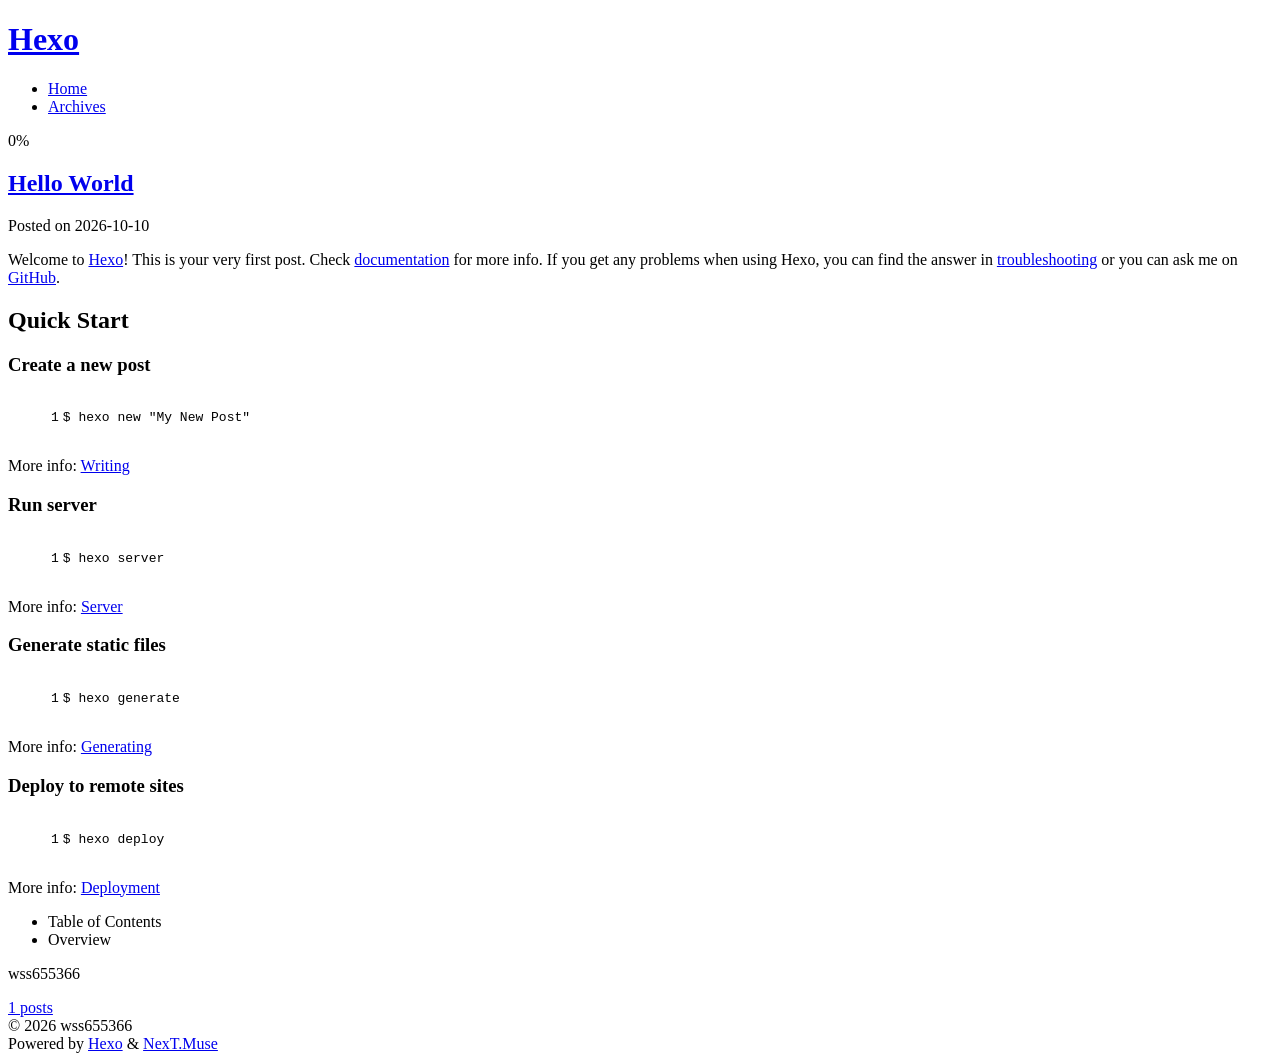
==== index.html @ ac1d33b4 "Site updated: 2026-10-10 22:38:19" ====
<!DOCTYPE html>
<html lang="en">
<head>
  <meta charset="UTF-8">
<meta name="viewport" content="width=device-width, initial-scale=1, maximum-scale=2">
<meta name="theme-color" content="#222">
<meta name="generator" content="Hexo 8.1.2">
  <link rel="apple-touch-icon" sizes="180x180" href="/rob-w/images/apple-touch-icon-next.png">
  <link rel="icon" type="image/png" sizes="32x32" href="/rob-w/images/favicon-32x32-next.png">
  <link rel="icon" type="image/png" sizes="16x16" href="/rob-w/images/favicon-16x16-next.png">
  <link rel="mask-icon" href="/rob-w/images/logo.svg" color="#222">

<link rel="stylesheet" href="/rob-w/css/main.css">


<link rel="stylesheet" href="/rob-w/lib/font-awesome/css/all.min.css">

<script id="hexo-configurations">
    var NexT = window.NexT || {};
    var CONFIG = {"hostname":"example.com","root":"/rob-w/","scheme":"Muse","version":"7.8.0","exturl":false,"sidebar":{"position":"left","display":"post","padding":18,"offset":12,"onmobile":false},"copycode":{"enable":false,"show_result":false,"style":null},"back2top":{"enable":true,"sidebar":false,"scrollpercent":false},"bookmark":{"enable":false,"color":"#222","save":"auto"},"fancybox":false,"mediumzoom":false,"lazyload":false,"pangu":false,"comments":{"style":"tabs","active":null,"storage":true,"lazyload":false,"nav":null},"algolia":{"hits":{"per_page":10},"labels":{"input_placeholder":"Search for Posts","hits_empty":"We didn't find any results for the search: ${query}","hits_stats":"${hits} results found in ${time} ms"}},"localsearch":{"enable":false,"trigger":"auto","top_n_per_article":1,"unescape":false,"preload":false},"motion":{"enable":true,"async":false,"transition":{"post_block":"fadeIn","post_header":"slideDownIn","post_body":"slideDownIn","coll_header":"slideLeftIn","sidebar":"slideUpIn"}}};
  </script>

  <meta property="og:type" content="website">
<meta property="og:title" content="Hexo">
<meta property="og:url" content="http://example.com/index.html">
<meta property="og:site_name" content="Hexo">
<meta property="og:locale" content="en_US">
<meta property="article:author" content="wss655366">
<meta name="twitter:card" content="summary">

<link rel="canonical" href="http://example.com/">


<script id="page-configurations">
  // https://hexo.io/docs/variables.html
  CONFIG.page = {
    sidebar: "",
    isHome : true,
    isPost : false,
    lang   : 'en'
  };
</script>

  <title>Hexo</title>
  






  <noscript>
  <style>
  .use-motion .brand,
  .use-motion .menu-item,
  .sidebar-inner,
  .use-motion .post-block,
  .use-motion .pagination,
  .use-motion .comments,
  .use-motion .post-header,
  .use-motion .post-body,
  .use-motion .collection-header { opacity: initial; }

  .use-motion .site-title,
  .use-motion .site-subtitle {
    opacity: initial;
    top: initial;
  }

  .use-motion .logo-line-before i { left: initial; }
  .use-motion .logo-line-after i { right: initial; }
  </style>
</noscript>

</head>

<body itemscope itemtype="http://schema.org/WebPage">
  <div class="container use-motion">
    <div class="headband"></div>

    <header class="header" itemscope itemtype="http://schema.org/WPHeader">
      <div class="header-inner"><div class="site-brand-container">
  <div class="site-nav-toggle">
    <div class="toggle" aria-label="Toggle navigation bar">
      <span class="toggle-line toggle-line-first"></span>
      <span class="toggle-line toggle-line-middle"></span>
      <span class="toggle-line toggle-line-last"></span>
    </div>
  </div>

  <div class="site-meta">

    <a href="/rob-w/" class="brand" rel="start">
      <span class="logo-line-before"><i></i></span>
      <h1 class="site-title">Hexo</h1>
      <span class="logo-line-after"><i></i></span>
    </a>
  </div>

  <div class="site-nav-right">
    <div class="toggle popup-trigger">
    </div>
  </div>
</div>




<nav class="site-nav">
  <ul id="menu" class="main-menu menu">
        <li class="menu-item menu-item-home">

    <a href="/rob-w/" rel="section"><i class="fa fa-home fa-fw"></i>Home</a>

  </li>
        <li class="menu-item menu-item-archives">

    <a href="/rob-w/archives/" rel="section"><i class="fa fa-archive fa-fw"></i>Archives</a>

  </li>
  </ul>
</nav>




</div>
    </header>

    
  <div class="back-to-top">
    <i class="fa fa-arrow-up"></i>
    <span>0%</span>
  </div>


    <main class="main">
      <div class="main-inner">
        <div class="content-wrap">
          

          <div class="content index posts-expand">
            
      
  
  
  <article itemscope itemtype="http://schema.org/Article" class="post-block" lang="en">
    <link itemprop="mainEntityOfPage" href="http://example.com/2026/10/10/hello-world/">

    <span hidden itemprop="author" itemscope itemtype="http://schema.org/Person">
      <meta itemprop="image" content="/rob-w/images/avatar.gif">
      <meta itemprop="name" content="wss655366">
      <meta itemprop="description" content="">
    </span>

    <span hidden itemprop="publisher" itemscope itemtype="http://schema.org/Organization">
      <meta itemprop="name" content="Hexo">
    </span>
      <header class="post-header">
        <h2 class="post-title" itemprop="name headline">
          
            <a href="/rob-w/2026/10/10/hello-world/" class="post-title-link" itemprop="url">Hello World</a>
        </h2>

        <div class="post-meta">
            <span class="post-meta-item">
              <span class="post-meta-item-icon">
                <i class="far fa-calendar"></i>
              </span>
              <span class="post-meta-item-text">Posted on</span>

              <time title="Created: 2026-10-10 21:06:41" itemprop="dateCreated datePublished" datetime="2026-10-10T21:06:41+08:00">2026-10-10</time>
            </span>

          

        </div>
      </header>

    
    
    
    <div class="post-body" itemprop="articleBody">

      
          <p>Welcome to <a target="_blank" rel="noopener" href="https://hexo.io/">Hexo</a>! This is your very first post. Check <a target="_blank" rel="noopener" href="https://hexo.io/docs/">documentation</a> for more info. If you get any problems when using Hexo, you can find the answer in <a target="_blank" rel="noopener" href="https://hexo.io/docs/troubleshooting.html">troubleshooting</a> or you can ask me on <a target="_blank" rel="noopener" href="https://github.com/hexojs/hexo/issues">GitHub</a>.</p>
<h2 id="Quick-Start"><a href="#Quick-Start" class="headerlink" title="Quick Start"></a>Quick Start</h2><h3 id="Create-a-new-post"><a href="#Create-a-new-post" class="headerlink" title="Create a new post"></a>Create a new post</h3><figure class="highlight bash"><table><tr><td class="gutter"><pre><span class="line">1</span><br></pre></td><td class="code"><pre><span class="line">$ hexo new <span class="string">&quot;My New Post&quot;</span></span><br></pre></td></tr></table></figure>

<p>More info: <a target="_blank" rel="noopener" href="https://hexo.io/docs/writing.html">Writing</a></p>
<h3 id="Run-server"><a href="#Run-server" class="headerlink" title="Run server"></a>Run server</h3><figure class="highlight bash"><table><tr><td class="gutter"><pre><span class="line">1</span><br></pre></td><td class="code"><pre><span class="line">$ hexo server</span><br></pre></td></tr></table></figure>

<p>More info: <a target="_blank" rel="noopener" href="https://hexo.io/docs/server.html">Server</a></p>
<h3 id="Generate-static-files"><a href="#Generate-static-files" class="headerlink" title="Generate static files"></a>Generate static files</h3><figure class="highlight bash"><table><tr><td class="gutter"><pre><span class="line">1</span><br></pre></td><td class="code"><pre><span class="line">$ hexo generate</span><br></pre></td></tr></table></figure>

<p>More info: <a target="_blank" rel="noopener" href="https://hexo.io/docs/generating.html">Generating</a></p>
<h3 id="Deploy-to-remote-sites"><a href="#Deploy-to-remote-sites" class="headerlink" title="Deploy to remote sites"></a>Deploy to remote sites</h3><figure class="highlight bash"><table><tr><td class="gutter"><pre><span class="line">1</span><br></pre></td><td class="code"><pre><span class="line">$ hexo deploy</span><br></pre></td></tr></table></figure>

<p>More info: <a target="_blank" rel="noopener" href="https://hexo.io/docs/one-command-deployment.html">Deployment</a></p>

      
    </div>

    
    
    
      <footer class="post-footer">
        <div class="post-eof"></div>
      </footer>
  </article>
  
  
  


  



          </div>
          

<script>
  window.addEventListener('tabs:register', () => {
    let { activeClass } = CONFIG.comments;
    if (CONFIG.comments.storage) {
      activeClass = localStorage.getItem('comments_active') || activeClass;
    }
    if (activeClass) {
      let activeTab = document.querySelector(`a[href="#comment-${activeClass}"]`);
      if (activeTab) {
        activeTab.click();
      }
    }
  });
  if (CONFIG.comments.storage) {
    window.addEventListener('tabs:click', event => {
      if (!event.target.matches('.tabs-comment .tab-content .tab-pane')) return;
      let commentClass = event.target.classList[1];
      localStorage.setItem('comments_active', commentClass);
    });
  }
</script>

        </div>
          
  
  <div class="toggle sidebar-toggle">
    <span class="toggle-line toggle-line-first"></span>
    <span class="toggle-line toggle-line-middle"></span>
    <span class="toggle-line toggle-line-last"></span>
  </div>

  <aside class="sidebar">
    <div class="sidebar-inner">

      <ul class="sidebar-nav motion-element">
        <li class="sidebar-nav-toc">
          Table of Contents
        </li>
        <li class="sidebar-nav-overview">
          Overview
        </li>
      </ul>

      <!--noindex-->
      <div class="post-toc-wrap sidebar-panel">
      </div>
      <!--/noindex-->

      <div class="site-overview-wrap sidebar-panel">
        <div class="site-author motion-element" itemprop="author" itemscope itemtype="http://schema.org/Person">
  <p class="site-author-name" itemprop="name">wss655366</p>
  <div class="site-description" itemprop="description"></div>
</div>
<div class="site-state-wrap motion-element">
  <nav class="site-state">
      <div class="site-state-item site-state-posts">
          <a href="/rob-w/archives/">
        
          <span class="site-state-item-count">1</span>
          <span class="site-state-item-name">posts</span>
        </a>
      </div>
  </nav>
</div>



      </div>

    </div>
  </aside>
  <div id="sidebar-dimmer"></div>


      </div>
    </main>

    <footer class="footer">
      <div class="footer-inner">
        

        

<div class="copyright">
  
  &copy; 
  <span itemprop="copyrightYear">2026</span>
  <span class="with-love">
    <i class="fa fa-heart"></i>
  </span>
  <span class="author" itemprop="copyrightHolder">wss655366</span>
</div>
  <div class="powered-by">Powered by <a href="https://hexo.io/" class="theme-link" rel="noopener" target="_blank">Hexo</a> & <a href="https://muse.theme-next.org/" class="theme-link" rel="noopener" target="_blank">NexT.Muse</a>
  </div>

        








      </div>
    </footer>
  </div>

  
  <script src="/rob-w/lib/anime.min.js"></script>
  <script src="/rob-w/lib/velocity/velocity.min.js"></script>
  <script src="/rob-w/lib/velocity/velocity.ui.min.js"></script>

<script src="/rob-w/js/utils.js"></script>

<script src="/rob-w/js/motion.js"></script>


<script src="/rob-w/js/schemes/muse.js"></script>


<script src="/rob-w/js/next-boot.js"></script>




  















  

  

</body>
</html>
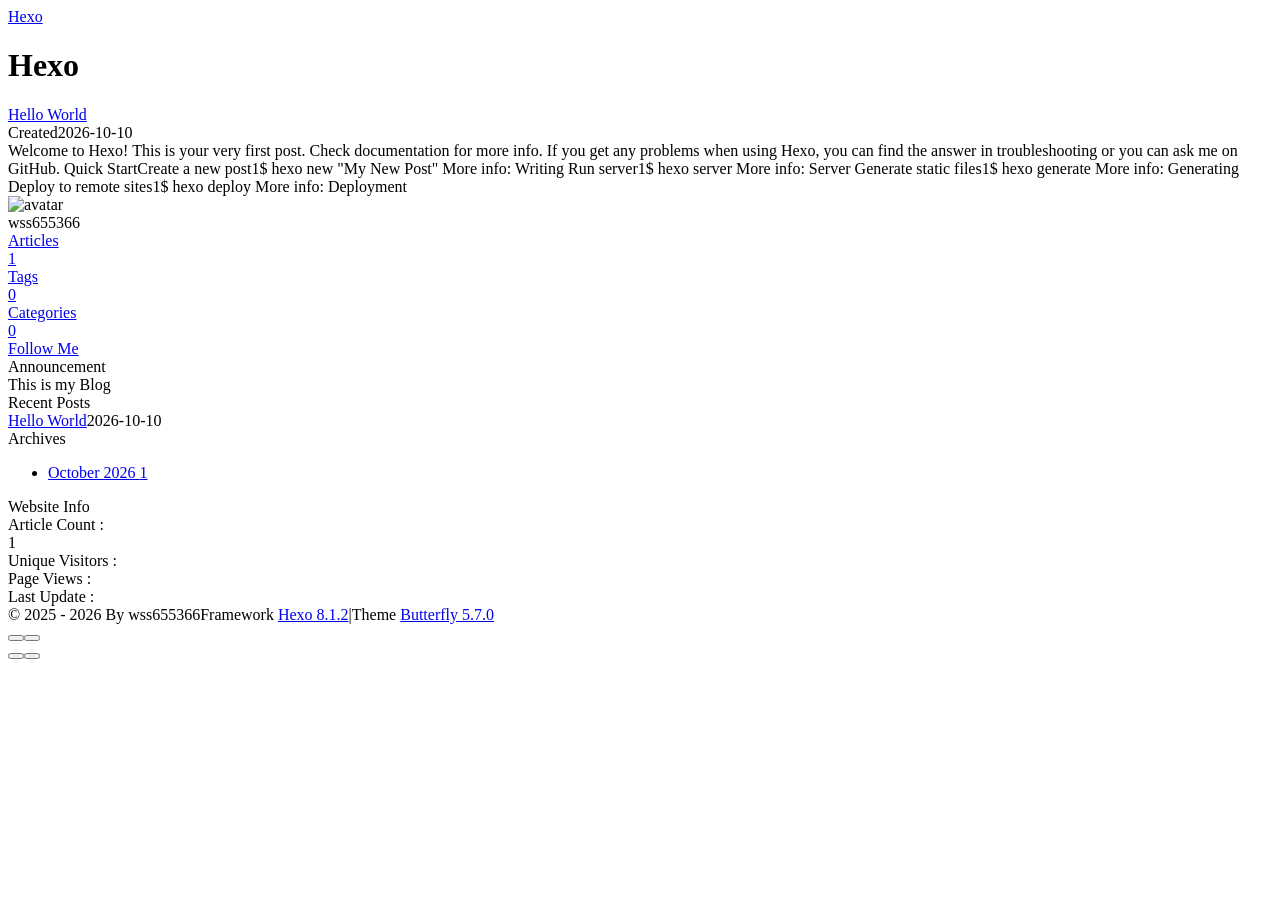
==== commit a8aac4c8: "Site updated: 2026-10-10 22:41:22" ====
--- a/index.html
+++ b/index.html
@@ -1,369 +1,199 @@
-<!DOCTYPE html>
-<html lang="en">
-<head>
-  <meta charset="UTF-8">
-<meta name="viewport" content="width=device-width, initial-scale=1, maximum-scale=2">
-<meta name="theme-color" content="#222">
-<meta name="generator" content="Hexo 8.1.2">
-  <link rel="apple-touch-icon" sizes="180x180" href="/rob-w/images/apple-touch-icon-next.png">
-  <link rel="icon" type="image/png" sizes="32x32" href="/rob-w/images/favicon-32x32-next.png">
-  <link rel="icon" type="image/png" sizes="16x16" href="/rob-w/images/favicon-16x16-next.png">
-  <link rel="mask-icon" href="/rob-w/images/logo.svg" color="#222">
-
-<link rel="stylesheet" href="/rob-w/css/main.css">
-
-
-<link rel="stylesheet" href="/rob-w/lib/font-awesome/css/all.min.css">
-
-<script id="hexo-configurations">
-    var NexT = window.NexT || {};
-    var CONFIG = {"hostname":"example.com","root":"/rob-w/","scheme":"Muse","version":"7.8.0","exturl":false,"sidebar":{"position":"left","display":"post","padding":18,"offset":12,"onmobile":false},"copycode":{"enable":false,"show_result":false,"style":null},"back2top":{"enable":true,"sidebar":false,"scrollpercent":false},"bookmark":{"enable":false,"color":"#222","save":"auto"},"fancybox":false,"mediumzoom":false,"lazyload":false,"pangu":false,"comments":{"style":"tabs","active":null,"storage":true,"lazyload":false,"nav":null},"algolia":{"hits":{"per_page":10},"labels":{"input_placeholder":"Search for Posts","hits_empty":"We didn't find any results for the search: ${query}","hits_stats":"${hits} results found in ${time} ms"}},"localsearch":{"enable":false,"trigger":"auto","top_n_per_article":1,"unescape":false,"preload":false},"motion":{"enable":true,"async":false,"transition":{"post_block":"fadeIn","post_header":"slideDownIn","post_body":"slideDownIn","coll_header":"slideLeftIn","sidebar":"slideUpIn"}}};
-  </script>
-
-  <meta property="og:type" content="website">
+<!DOCTYPE html><html lang="en" data-theme="light"><head><meta charset="UTF-8"><meta http-equiv="X-UA-Compatible" content="IE=edge"><meta name="viewport" content="width=device-width, initial-scale=1.0,viewport-fit=cover"><title>Hexo</title><meta name="author" content="wss655366"><meta name="copyright" content="wss655366"><meta name="format-detection" content="telephone=no"><meta name="theme-color" content="#ffffff"><meta property="og:type" content="website">
 <meta property="og:title" content="Hexo">
 <meta property="og:url" content="http://example.com/index.html">
 <meta property="og:site_name" content="Hexo">
 <meta property="og:locale" content="en_US">
+<meta property="og:image" content="http://example.com/img/butterfly-icon.png">
 <meta property="article:author" content="wss655366">
 <meta name="twitter:card" content="summary">
+<meta name="twitter:image" content="http://example.com/img/butterfly-icon.png"><script type="application/ld+json"></script><link rel="shortcut icon" href="/rob-w/img/favicon.png"><link rel="canonical" href="http://example.com/index.html"><link rel="preconnect" href="//cdn.jsdelivr.net"/><link rel="preconnect" href="//busuanzi.ibruce.info"/><link rel="stylesheet" href="/rob-w/css/index.css?v=5.7.0"><link rel="stylesheet" href="https://cdn.jsdelivr.net/npm/@fortawesome/fontawesome-free@7.3.1/css/all.min.css"><script>
+    (() => {
+      
+    const saveToLocal = {
+      set: (key, value, ttl) => {
+        const data = { value }
 
-<link rel="canonical" href="http://example.com/">
+        if (ttl != null) {
+          data.expiry = Date.now() + ttl * 86400000
+        }
 
+        localStorage.setItem(key, JSON.stringify(data))
+      },
+      get: key => {
+        const itemStr = localStorage.getItem(key)
+        if (!itemStr) return
 
-<script id="page-configurations">
-  // https://hexo.io/docs/variables.html
-  CONFIG.page = {
-    sidebar: "",
-    isHome : true,
-    isPost : false,
-    lang   : 'en'
-  };
-</script>
+        try {
+          const data = JSON.parse(itemStr)
 
-  <title>Hexo</title>
-  
+          if (data.expiry && Date.now() > data.expiry) {
+            localStorage.removeItem(key)
+            return
+          }
 
-
-
-
-
-
-  <noscript>
-  <style>
-  .use-motion .brand,
-  .use-motion .menu-item,
-  .sidebar-inner,
-  .use-motion .post-block,
-  .use-motion .pagination,
-  .use-motion .comments,
-  .use-motion .post-header,
-  .use-motion .post-body,
-  .use-motion .collection-header { opacity: initial; }
-
-  .use-motion .site-title,
-  .use-motion .site-subtitle {
-    opacity: initial;
-    top: initial;
-  }
-
-  .use-motion .logo-line-before i { left: initial; }
-  .use-motion .logo-line-after i { right: initial; }
-  </style>
-</noscript>
-
-</head>
-
-<body itemscope itemtype="http://schema.org/WebPage">
-  <div class="container use-motion">
-    <div class="headband"></div>
-
-    <header class="header" itemscope itemtype="http://schema.org/WPHeader">
-      <div class="header-inner"><div class="site-brand-container">
-  <div class="site-nav-toggle">
-    <div class="toggle" aria-label="Toggle navigation bar">
-      <span class="toggle-line toggle-line-first"></span>
-      <span class="toggle-line toggle-line-middle"></span>
-      <span class="toggle-line toggle-line-last"></span>
-    </div>
-  </div>
-
-  <div class="site-meta">
-
-    <a href="/rob-w/" class="brand" rel="start">
-      <span class="logo-line-before"><i></i></span>
-      <h1 class="site-title">Hexo</h1>
-      <span class="logo-line-after"><i></i></span>
-    </a>
-  </div>
-
-  <div class="site-nav-right">
-    <div class="toggle popup-trigger">
-    </div>
-  </div>
-</div>
-
-
-
-
-<nav class="site-nav">
-  <ul id="menu" class="main-menu menu">
-        <li class="menu-item menu-item-home">
-
-    <a href="/rob-w/" rel="section"><i class="fa fa-home fa-fw"></i>Home</a>
-
-  </li>
-        <li class="menu-item menu-item-archives">
-
-    <a href="/rob-w/archives/" rel="section"><i class="fa fa-archive fa-fw"></i>Archives</a>
-
-  </li>
-  </ul>
-</nav>
-
-
-
-
-</div>
-    </header>
-
-    
-  <div class="back-to-top">
-    <i class="fa fa-arrow-up"></i>
-    <span>0%</span>
-  </div>
-
-
-    <main class="main">
-      <div class="main-inner">
-        <div class="content-wrap">
-          
-
-          <div class="content index posts-expand">
-            
-      
-  
-  
-  <article itemscope itemtype="http://schema.org/Article" class="post-block" lang="en">
-    <link itemprop="mainEntityOfPage" href="http://example.com/2026/10/10/hello-world/">
-
-    <span hidden itemprop="author" itemscope itemtype="http://schema.org/Person">
-      <meta itemprop="image" content="/rob-w/images/avatar.gif">
-      <meta itemprop="name" content="wss655366">
-      <meta itemprop="description" content="">
-    </span>
-
-    <span hidden itemprop="publisher" itemscope itemtype="http://schema.org/Organization">
-      <meta itemprop="name" content="Hexo">
-    </span>
-      <header class="post-header">
-        <h2 class="post-title" itemprop="name headline">
-          
-            <a href="/rob-w/2026/10/10/hello-world/" class="post-title-link" itemprop="url">Hello World</a>
-        </h2>
-
-        <div class="post-meta">
-            <span class="post-meta-item">
-              <span class="post-meta-item-icon">
-                <i class="far fa-calendar"></i>
-              </span>
-              <span class="post-meta-item-text">Posted on</span>
-
-              <time title="Created: 2026-10-10 21:06:41" itemprop="dateCreated datePublished" datetime="2026-10-10T21:06:41+08:00">2026-10-10</time>
-            </span>
-
-          
-
-        </div>
-      </header>
-
-    
-    
-    
-    <div class="post-body" itemprop="articleBody">
-
-      
-          <p>Welcome to <a target="_blank" rel="noopener" href="https://hexo.io/">Hexo</a>! This is your very first post. Check <a target="_blank" rel="noopener" href="https://hexo.io/docs/">documentation</a> for more info. If you get any problems when using Hexo, you can find the answer in <a target="_blank" rel="noopener" href="https://hexo.io/docs/troubleshooting.html">troubleshooting</a> or you can ask me on <a target="_blank" rel="noopener" href="https://github.com/hexojs/hexo/issues">GitHub</a>.</p>
-<h2 id="Quick-Start"><a href="#Quick-Start" class="headerlink" title="Quick Start"></a>Quick Start</h2><h3 id="Create-a-new-post"><a href="#Create-a-new-post" class="headerlink" title="Create a new post"></a>Create a new post</h3><figure class="highlight bash"><table><tr><td class="gutter"><pre><span class="line">1</span><br></pre></td><td class="code"><pre><span class="line">$ hexo new <span class="string">&quot;My New Post&quot;</span></span><br></pre></td></tr></table></figure>
-
-<p>More info: <a target="_blank" rel="noopener" href="https://hexo.io/docs/writing.html">Writing</a></p>
-<h3 id="Run-server"><a href="#Run-server" class="headerlink" title="Run server"></a>Run server</h3><figure class="highlight bash"><table><tr><td class="gutter"><pre><span class="line">1</span><br></pre></td><td class="code"><pre><span class="line">$ hexo server</span><br></pre></td></tr></table></figure>
-
-<p>More info: <a target="_blank" rel="noopener" href="https://hexo.io/docs/server.html">Server</a></p>
-<h3 id="Generate-static-files"><a href="#Generate-static-files" class="headerlink" title="Generate static files"></a>Generate static files</h3><figure class="highlight bash"><table><tr><td class="gutter"><pre><span class="line">1</span><br></pre></td><td class="code"><pre><span class="line">$ hexo generate</span><br></pre></td></tr></table></figure>
-
-<p>More info: <a target="_blank" rel="noopener" href="https://hexo.io/docs/generating.html">Generating</a></p>
-<h3 id="Deploy-to-remote-sites"><a href="#Deploy-to-remote-sites" class="headerlink" title="Deploy to remote sites"></a>Deploy to remote sites</h3><figure class="highlight bash"><table><tr><td class="gutter"><pre><span class="line">1</span><br></pre></td><td class="code"><pre><span class="line">$ hexo deploy</span><br></pre></td></tr></table></figure>
-
-<p>More info: <a target="_blank" rel="noopener" href="https://hexo.io/docs/one-command-deployment.html">Deployment</a></p>
-
-      
-    </div>
-
-    
-    
-    
-      <footer class="post-footer">
-        <div class="post-eof"></div>
-      </footer>
-  </article>
-  
-  
-  
-
-
-  
-
-
-
-          </div>
-          
-
-<script>
-  window.addEventListener('tabs:register', () => {
-    let { activeClass } = CONFIG.comments;
-    if (CONFIG.comments.storage) {
-      activeClass = localStorage.getItem('comments_active') || activeClass;
-    }
-    if (activeClass) {
-      let activeTab = document.querySelector(`a[href="#comment-${activeClass}"]`);
-      if (activeTab) {
-        activeTab.click();
+          return data.value
+        } catch {
+          localStorage.removeItem(key)
+        }
       }
     }
-  });
-  if (CONFIG.comments.storage) {
-    window.addEventListener('tabs:click', event => {
-      if (!event.target.matches('.tabs-comment .tab-content .tab-pane')) return;
-      let commentClass = event.target.classList[1];
-      localStorage.setItem('comments_active', commentClass);
-    });
-  }
-</script>
 
-        </div>
-          
+    const scriptCache = new Map()
+    const cssCache = new Map()
+    window.btf = {
+      saveToLocal,
+      getScript: (url, attr = {}) => {
+        if (scriptCache.has(url)) {
+          return scriptCache.get(url)
+        }
+
+        const promise = new Promise((resolve, reject) => {
+          const script = document.createElement('script')
+
+          script.src = url
+          script.async = true
+
+          for (const key in attr) {
+            script.setAttribute(key, attr[key])
+          }
+
+          script.onload = resolve
+          script.onerror = reject
+
+          document.head.appendChild(script)
+        })
+
+        scriptCache.set(url, promise)
+
+        return promise
+      },
+      getCSS: (url, id) => {
+        if (cssCache.has(url)) {
+          return cssCache.get(url)
+        }
+
+        const promise = new Promise((resolve, reject) => {
+          const link = document.createElement('link')
+
+          link.rel = 'stylesheet'
+          link.href = url
+
+          if (id) {
+            link.id = id
+          }
+
+          link.onload = resolve
+          link.onerror = reject
+
+          document.head.appendChild(link)
+        })
+
+        cssCache.set(url, promise)
+
+        return promise
+      },
+      addGlobalFn: (key, fn, name = false, parent = window) => {
+        if (!false && key.startsWith('pjax')) return
+        const globalFn = parent.globalFn || {}
+        globalFn[key] = globalFn[key] || {}
+        globalFn[key][name || Object.keys(globalFn[key]).length] = fn
+        parent.globalFn = globalFn
+      }
+    }
   
-  <div class="toggle sidebar-toggle">
-    <span class="toggle-line toggle-line-first"></span>
-    <span class="toggle-line toggle-line-middle"></span>
-    <span class="toggle-line toggle-line-last"></span>
-  </div>
+      
+      const metaThemeColor = document.querySelector('meta[name="theme-color"]')
+      const activateDarkMode = () => {
+        document.documentElement.dataset.theme = 'dark'
+        if (metaThemeColor !== null) {
+          metaThemeColor.setAttribute('content', '#0d0d0d')
+        }
+      }
+      const activateLightMode = () => {
+        document.documentElement.dataset.theme = 'light'
+        if (metaThemeColor !== null) {
+          metaThemeColor.setAttribute('content', '#ffffff')
+        }
+      }
 
-  <aside class="sidebar">
-    <div class="sidebar-inner">
+      btf.activateDarkMode = activateDarkMode
+      btf.activateLightMode = activateLightMode
 
-      <ul class="sidebar-nav motion-element">
-        <li class="sidebar-nav-toc">
-          Table of Contents
+      const theme = saveToLocal.get('theme')
+    
+          theme === 'dark' ? activateDarkMode() : theme === 'light' ? activateLightMode() : null
+        
+      
+      const asideStatus = saveToLocal.get('aside-status')
+      if (asideStatus !== undefined) {
+        document.documentElement.classList.toggle('hide-aside', asideStatus === 'hide')
+      }
+    
+      
+    const detectApple = () => {
+      if (/iPad|iPhone|iPod|Macintosh/.test(navigator.userAgent)) {
+        document.documentElement.classList.add('apple')
+      }
+    }
+    detectApple()
+  
+    })()
+  </script><script>const GLOBAL_CONFIG = {
+  root: '/rob-w/',
+  algolia: undefined,
+  localSearch: undefined,
+  translate: undefined,
+  highlight: {"plugin":"highlight.js","highlightCopy":true,"highlightLang":true,"highlightHeightLimit":false,"highlightFullpage":false,"highlightMacStyle":false},
+  copy: {
+    success: 'Copy Successful',
+    error: 'Copy Failed',
+    noSupport: 'Browser Not Supported'
+  },
+  relativeDate: {
+    homepage: false,
+    post: false
+  },
+  runtime: '',
+  dateSuffix: {
+    just: 'Just now',
+    min: 'minutes ago',
+    hour: 'hours ago',
+    day: 'days ago',
+    month: 'months ago'
+  },
+  copyright: undefined,
+  lightbox: 'null',
+  Snackbar: undefined,
+  infinitegrid: {
+    js: 'https://cdn.jsdelivr.net/npm/@egjs/infinitegrid@4.13.0/dist/infinitegrid.min.js',
+    buttonText: 'Load More'
+  },
+  isPhotoFigcaption: false,
+  islazyloadPlugin: false,
+  isAnchor: false,
+  percent: {
+    toc: true,
+    rightside: false,
+  },
+  autoDarkmode: false
+}</script><script id="config-diff">var GLOBAL_CONFIG_SITE = {
+  title: 'Hexo',
+  isHighlightShrink: false,
+  isToc: false,
+  pageType: 'home'
+}</script><meta name="generator" content="Hexo 8.1.2"></head><body><div class="page" id="body-wrap"><header class="full_page" id="page-header"><nav id="nav"><span id="blog-info"><a class="nav-site-title" href="/rob-w/"><span class="site-name">Hexo</span></a></span><div id="menus"></div></nav><div id="site-info"><h1 id="site-title">Hexo</h1></div><div id="scroll-down"><i class="fas fa-angle-down scroll-down-effects"></i></div></header><main class="layout" id="content-inner"><div class="recent-posts nc" id="recent-posts"><div class="recent-post-items"><div class="recent-post-item"><div class="recent-post-info no-cover"><a class="article-title" href="/rob-w/2026/10/10/hello-world/" title="Hello World">Hello World</a><div class="article-meta-wrap"><span class="post-meta-date"><i class="far fa-calendar-alt"></i><span class="article-meta-label">Created</span><time datetime="2026-10-10T13:06:41.709Z" title="Created 2026-10-10 21:06:41">2026-10-10</time></span></div><div class="content">Welcome to Hexo! This is your very first post. Check documentation for more info. If you get any problems when using Hexo, you can find the answer in troubleshooting or you can ask me on GitHub. Quick StartCreate a new post1$ hexo new &quot;My New Post&quot;  More info: Writing Run server1$ hexo server  More info: Server Generate static files1$ hexo generate  More info: Generating Deploy to remote sites1$ hexo deploy  More info: Deployment </div></div></div></div></div><div class="aside-content" id="aside-content"><div class="card-widget card-info text-center"><div class="avatar-img"><img src="/rob-w/img/butterfly-icon.png" onerror="this.onerror=null;this.src='/rob-w/img/friend_404.gif'" alt="avatar"/></div><div class="author-info-name">wss655366</div><div class="author-info-description"></div><div class="site-data"><a href="/rob-w/archives/"><div class="headline">Articles</div><div class="length-num">1</div></a><a href="/rob-w/tags/"><div class="headline">Tags</div><div class="length-num">0</div></a><a href="/rob-w/categories/"><div class="headline">Categories</div><div class="length-num">0</div></a></div><a id="card-info-btn" target="_blank" rel="noopener" href="https://github.com/xxxxxx"><i class="fab fa-github"></i><span>Follow Me</span></a></div><div class="card-widget card-announcement"><div class="item-headline"><i class="fas fa-bullhorn fa-shake"></i><span>Announcement</span></div><div class="announcement_content">This is my Blog</div></div><div class="sticky_layout"><div class="card-widget card-recent-post"><div class="item-headline"><i class="fas fa-history"></i><span>Recent Posts</span></div><div class="aside-list"><div class="aside-list-item no-cover"><div class="content"><a class="title" href="/rob-w/2026/10/10/hello-world/" title="Hello World">Hello World</a><time datetime="2026-10-10T13:06:41.709Z" title="Created 2026-10-10 21:06:41">2026-10-10</time></div></div></div></div><div class="card-widget card-archives">
+    <div class="item-headline"><i class="fas fa-archive"></i><span>Archives</span></div>
+  
+    <ul class="card-archive-list">
+      
+        <li class="card-archive-list-item">
+          <a class="card-archive-list-link" href="/rob-w/archives/2026/10/">
+            <span class="card-archive-list-date">
+              October 2026
+            </span>
+            <span class="card-archive-list-count">1</span>
+          </a>
         </li>
-        <li class="sidebar-nav-overview">
-          Overview
-        </li>
-      </ul>
-
-      <!--noindex-->
-      <div class="post-toc-wrap sidebar-panel">
-      </div>
-      <!--/noindex-->
-
-      <div class="site-overview-wrap sidebar-panel">
-        <div class="site-author motion-element" itemprop="author" itemscope itemtype="http://schema.org/Person">
-  <p class="site-author-name" itemprop="name">wss655366</p>
-  <div class="site-description" itemprop="description"></div>
-</div>
-<div class="site-state-wrap motion-element">
-  <nav class="site-state">
-      <div class="site-state-item site-state-posts">
-          <a href="/rob-w/archives/">
-        
-          <span class="site-state-item-count">1</span>
-          <span class="site-state-item-name">posts</span>
-        </a>
-      </div>
-  </nav>
-</div>
-
-
-
-      </div>
-
-    </div>
-  </aside>
-  <div id="sidebar-dimmer"></div>
-
-
-      </div>
-    </main>
-
-    <footer class="footer">
-      <div class="footer-inner">
-        
-
-        
-
-<div class="copyright">
-  
-  &copy; 
-  <span itemprop="copyrightYear">2026</span>
-  <span class="with-love">
-    <i class="fa fa-heart"></i>
-  </span>
-  <span class="author" itemprop="copyrightHolder">wss655366</span>
-</div>
-  <div class="powered-by">Powered by <a href="https://hexo.io/" class="theme-link" rel="noopener" target="_blank">Hexo</a> & <a href="https://muse.theme-next.org/" class="theme-link" rel="noopener" target="_blank">NexT.Muse</a>
-  </div>
-
-        
-
-
-
-
-
-
-
-
-      </div>
-    </footer>
-  </div>
-
-  
-  <script src="/rob-w/lib/anime.min.js"></script>
-  <script src="/rob-w/lib/velocity/velocity.min.js"></script>
-  <script src="/rob-w/lib/velocity/velocity.ui.min.js"></script>
-
-<script src="/rob-w/js/utils.js"></script>
-
-<script src="/rob-w/js/motion.js"></script>
-
-
-<script src="/rob-w/js/schemes/muse.js"></script>
-
-
-<script src="/rob-w/js/next-boot.js"></script>
-
-
-
-
-  
-
-
-
-
-
-
-
-
-
-
-
-
-
-
-
-  
-
-  
-
-</body>
-</html>
+      
+    </ul>
+  </div><div class="card-widget card-webinfo"><div class="item-headline"><i class="fas fa-chart-line"></i><span>Website Info</span></div><div class="webinfo"><div class="webinfo-item"><div class="item-name">Article Count :</div><div class="item-count">1</div></div><div class="webinfo-item"><div class="item-name">Unique Visitors :</div><div class="item-count" id="busuanzi_value_site_uv"><i class="fa-solid fa-spinner fa-spin"></i></div></div><div class="webinfo-item"><div class="item-name">Page Views :</div><div class="item-count" id="busuanzi_value_site_pv"><i class="fa-solid fa-spinner fa-spin"></i></div></div><div class="webinfo-item"><div class="item-name">Last Update :</div><div class="item-count" id="last-push-date" data-lastPushDate="2026-10-10T14:41:19.437Z"><i class="fa-solid fa-spinner fa-spin"></i></div></div></div></div></div></div></main><footer id="footer"><div class="footer-other"><div class="footer-copyright"><span class="copyright">&copy;&nbsp;2025 - 2026 By wss655366</span><span class="framework-info"><span>Framework </span><a target="_blank" rel="noopener" href="https://hexo.io">Hexo 8.1.2</a><span class="footer-separator">|</span><span>Theme </span><a target="_blank" rel="noopener" href="https://github.com/jerryc127/hexo-theme-butterfly">Butterfly 5.7.0</a></span></div></div></footer></div><div id="rightside"><div id="rightside-config-hide"><button id="darkmode" type="button" title="Toggle Between Light and Dark Mode"><i class="fas fa-adjust"></i></button><button id="hide-aside-btn" type="button" title="Toggle Between Single-column and Double-column"><i class="fas fa-arrows-alt-h"></i></button></div><div id="rightside-config-show"><button id="rightside-config" type="button" title="Settings"><i class="fas fa-cog fa-spin"></i></button><button id="go-up" type="button" title="Back to Top"><span class="scroll-percent"></span><i class="fas fa-arrow-up"></i></button></div></div><div><script src="/rob-w/js/utils.js?v=5.7.0"></script><script src="/rob-w/js/main.js?v=5.7.0"></script><div class="js-pjax"></div><script async data-pjax src="//busuanzi.ibruce.info/busuanzi/2.3/busuanzi.pure.mini.js"></script></div></body></html>
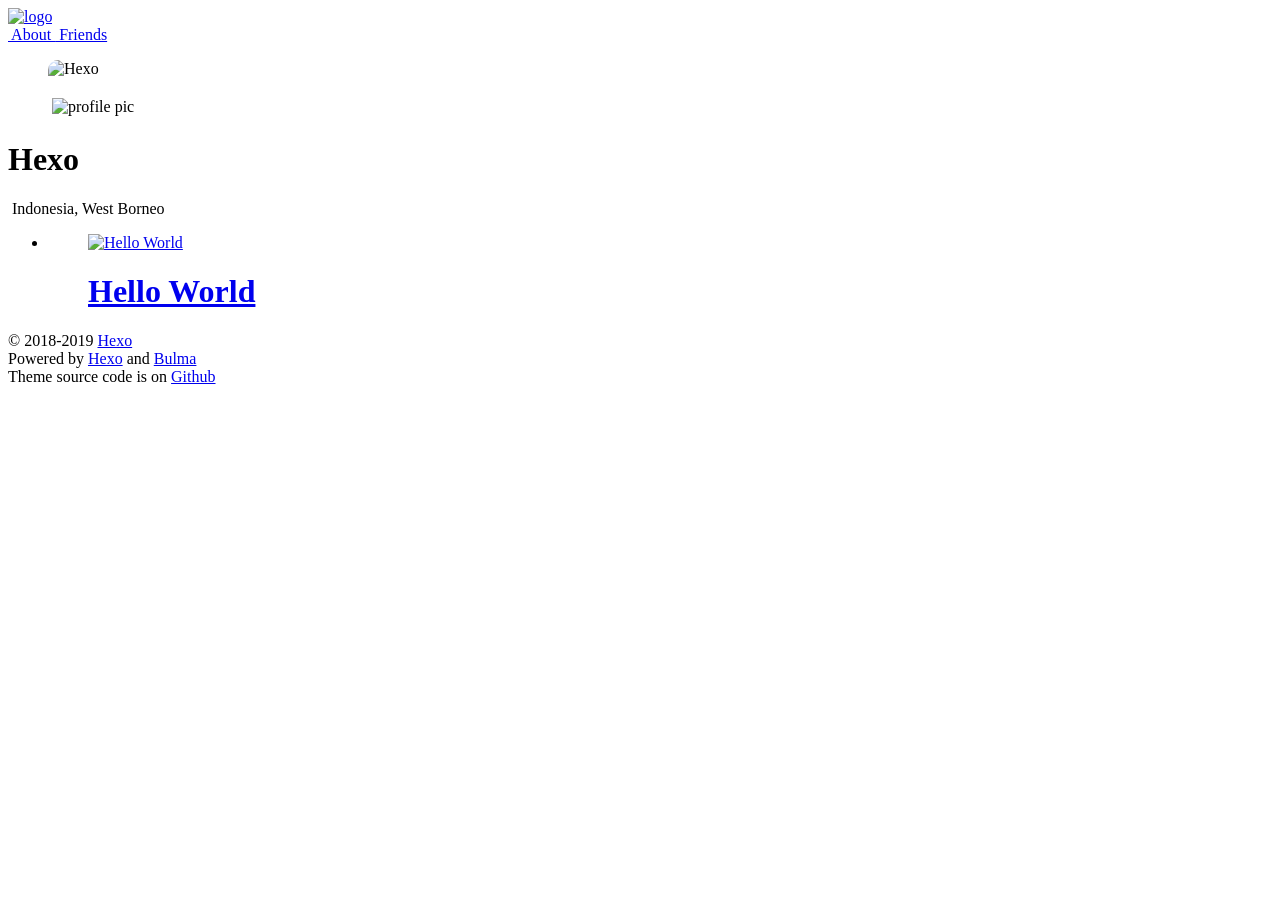
==== commit 17cec65b: "Site updated: 2026-10-10 22:45:01" ====
--- a/index.html
+++ b/index.html
@@ -1,199 +1,220 @@
-<!DOCTYPE html><html lang="en" data-theme="light"><head><meta charset="UTF-8"><meta http-equiv="X-UA-Compatible" content="IE=edge"><meta name="viewport" content="width=device-width, initial-scale=1.0,viewport-fit=cover"><title>Hexo</title><meta name="author" content="wss655366"><meta name="copyright" content="wss655366"><meta name="format-detection" content="telephone=no"><meta name="theme-color" content="#ffffff"><meta property="og:type" content="website">
-<meta property="og:title" content="Hexo">
-<meta property="og:url" content="http://example.com/index.html">
-<meta property="og:site_name" content="Hexo">
-<meta property="og:locale" content="en_US">
-<meta property="og:image" content="http://example.com/img/butterfly-icon.png">
-<meta property="article:author" content="wss655366">
-<meta name="twitter:card" content="summary">
-<meta name="twitter:image" content="http://example.com/img/butterfly-icon.png"><script type="application/ld+json"></script><link rel="shortcut icon" href="/rob-w/img/favicon.png"><link rel="canonical" href="http://example.com/index.html"><link rel="preconnect" href="//cdn.jsdelivr.net"/><link rel="preconnect" href="//busuanzi.ibruce.info"/><link rel="stylesheet" href="/rob-w/css/index.css?v=5.7.0"><link rel="stylesheet" href="https://cdn.jsdelivr.net/npm/@fortawesome/fontawesome-free@7.3.1/css/all.min.css"><script>
-    (() => {
-      
-    const saveToLocal = {
-      set: (key, value, ttl) => {
-        const data = { value }
-
-        if (ttl != null) {
-          data.expiry = Date.now() + ttl * 86400000
-        }
-
-        localStorage.setItem(key, JSON.stringify(data))
-      },
-      get: key => {
-        const itemStr = localStorage.getItem(key)
-        if (!itemStr) return
-
-        try {
-          const data = JSON.parse(itemStr)
-
-          if (data.expiry && Date.now() > data.expiry) {
-            localStorage.removeItem(key)
-            return
-          }
-
-          return data.value
-        } catch {
-          localStorage.removeItem(key)
-        }
-      }
-    }
-
-    const scriptCache = new Map()
-    const cssCache = new Map()
-    window.btf = {
-      saveToLocal,
-      getScript: (url, attr = {}) => {
-        if (scriptCache.has(url)) {
-          return scriptCache.get(url)
-        }
-
-        const promise = new Promise((resolve, reject) => {
-          const script = document.createElement('script')
-
-          script.src = url
-          script.async = true
-
-          for (const key in attr) {
-            script.setAttribute(key, attr[key])
-          }
-
-          script.onload = resolve
-          script.onerror = reject
-
-          document.head.appendChild(script)
-        })
-
-        scriptCache.set(url, promise)
-
-        return promise
-      },
-      getCSS: (url, id) => {
-        if (cssCache.has(url)) {
-          return cssCache.get(url)
-        }
-
-        const promise = new Promise((resolve, reject) => {
-          const link = document.createElement('link')
-
-          link.rel = 'stylesheet'
-          link.href = url
-
-          if (id) {
-            link.id = id
-          }
-
-          link.onload = resolve
-          link.onerror = reject
-
-          document.head.appendChild(link)
-        })
-
-        cssCache.set(url, promise)
-
-        return promise
-      },
-      addGlobalFn: (key, fn, name = false, parent = window) => {
-        if (!false && key.startsWith('pjax')) return
-        const globalFn = parent.globalFn || {}
-        globalFn[key] = globalFn[key] || {}
-        globalFn[key][name || Object.keys(globalFn[key]).length] = fn
-        parent.globalFn = globalFn
-      }
-    }
-  
-      
-      const metaThemeColor = document.querySelector('meta[name="theme-color"]')
-      const activateDarkMode = () => {
-        document.documentElement.dataset.theme = 'dark'
-        if (metaThemeColor !== null) {
-          metaThemeColor.setAttribute('content', '#0d0d0d')
-        }
-      }
-      const activateLightMode = () => {
-        document.documentElement.dataset.theme = 'light'
-        if (metaThemeColor !== null) {
-          metaThemeColor.setAttribute('content', '#ffffff')
-        }
-      }
-
-      btf.activateDarkMode = activateDarkMode
-      btf.activateLightMode = activateLightMode
-
-      const theme = saveToLocal.get('theme')
-    
-          theme === 'dark' ? activateDarkMode() : theme === 'light' ? activateLightMode() : null
+<!DOCTYPE html>
+<html lang="en">
+    <head>
+    <!-- favicon -->
+    
+        <link rel="shortcut icon" href="/img/favicon.png" type="image/x-icon">
+        <link rel="icon" href="/img/favicon.png" type="image/x-icon">
+    
+    <!-- locale -->
+    <meta charset="utf-8">
+    <meta http-equiv="X-UA-Compatible" content="IE=edge">
+    <meta name="viewport" content="width=device-width, initial-scale=1.0, minimum-scale=1.0" />
+    <!--Description-->
+    
+    <meta name="description" content="">
+    <meta name="keywords" content="">
+    <meta name="author" content="wss655366">
+    <!-- og:description -->
+    <meta name="og:description" content="">
+    <!-- color -->
+    <meta name="theme-color" content="#ffffff">
+    <!--Author-->
+    
+        <meta name="author" content="wss655366">
+    
+    <!--Open Graph Title-->
+    
+    <!--Open Graph type-->
+    <meta property="og:type" content="website"/>
+    <!--Page Cover-->
+    
+    <meta property="og:image" content="http://example.com/rob-w/img/450x450/seira.jpg">
+    <!--Open Graph Site Name-->
+    <meta property="og:site_name" content="Hexo"/>
+    <!-- Title -->
+    
+    <title>Hexo</title>
+    <!-- framework CSS -->
+    <link href="//cdnjs.cloudflare.com/ajax/libs/bulma/0.7.4/css/bulma.min.css" rel="stylesheet">    
+    <!-- google fonts -->
+    <link href="https://fonts.googleapis.com/css?family=Raleway" rel="stylesheet">
+    <!-- Custom styles for this template -->
+    
+<link rel="stylesheet" href="/rob-w/css/index.css">
+
+    
+<link rel="stylesheet" href="/rob-w/css/component.css">
+
+    
+<script src="/rob-w/js/modernizr.custom.js"></script>
+
+    <!-- jquery -->
+    <script src="//cdnjs.cloudflare.com/ajax/libs/jquery/3.3.1/jquery.slim.min.js"></script>
+<meta name="generator" content="Hexo 8.1.2"></head>
+    <body class="has-background-light">
+        <div id="loader-wrapper">
+            <div id="loader"></div>
+            <div class="loader-section"></div>
+        </div>
+        <nav class="navbar is-fixed-top is-white has-bg-shadow" role="navigation" aria-label="main navigation">
+    <div class="container">
+        <div class="navbar-brand">
+            <a class="navbar-item" href="/rob-w/">
+                <img src="/rob-w/img/logo2.svg" height="28" alt="logo">
+            </a>
+            <a role="button" class="navbar-burger burger" aria-label="menu" aria-expanded="false" data-target="navbarBasicExample">
+                <span aria-hidden="true"></span>
+                <span aria-hidden="true"></span>
+                <span aria-hidden="true"></span>
+            </a>
+        </div>
+        <div id="navbarBasicExample" class="navbar-menu">
+            <div class="navbar-start">
+                
+                    <a class="navbar-item" href="/about">
+                    <!-- <span class="icon"><i class="fas fa-about"> </i></span> -->
+                    &nbsp;About </a>
+                
+                    <a class="navbar-item" href="/friends">
+                    <!-- <span class="icon"><i class="fas fa-friends"> </i></span> -->
+                    &nbsp;Friends </a>
+                
+                
+            </div>
+            <div class="navbar-end">
+                <div class="navbar-item">
+                    <div class="field is-grouped">
+                        <p class="control">
+                            
+                            
+                                <a class="button has-transparent-bg" target="_blank" rel="noopener" href="https://gitlab.com/sira313"><span class="icon"> <i class="fab fa-gitlab"></i> </span></a>
+                            
+                            
+                            
+                                <a class="button has-transparent-bg" target="_blank" rel="noopener" href="https://twitter.com/aflasio"><span class="icon"> <i class="fab fa-twitter"></i> </span></a>
+                            
+                            
+                            
+                                <a class="button has-transparent-bg" target="_blank" rel="noopener" href="https://facebook.com/aflasio.art"><span class="icon"> <i class="fab fa-facebook"></i> </span></a>
+                            
+                            
+                            
+                                <a class="button has-transparent-bg" href="mailto:sira.argia@gmail.com" title="email"> <span class="icon"><i class="fas fa-envelope"></i> </span></a>
+                            
+                            
+                            
+                                <a class="button has-transparent-bg" target="_blank" rel="noopener" href="https://t.me/aflasio"><span class="icon"> <i class="fab fa-telegram"></i> </span></a>
+                            
+                            
+                    </div>
+                </div>
+            </div>
+        </div>
+    </div>
+</nav>
+        <div class="container">
+            <div class="hero">
+    <div class="hero-body has-text-centered">
+    <div class="box has-bg-shadow margin-bottom-8" style="border-radius: 10px">
+  <div class="media">
+    <figure class="image">
+      <img src="/rob-w/img/cover.jpg" style="border-top-left-radius:10px;border-top-right-radius:10px;" alt="Hexo">
+    </figure>
+  </div>
+  <figure id="profile_pic" class="image is-128x128 has-image-centered">
+    <img class="is-rounded" src="/rob-w/img/450x450/seira.jpg" alt="profile pic" style="background: white;padding: 4px">
+  </figure>
+  <div class="profile_info">
+    <h1 class="title is-3"> Hexo </h1>
+    <h2 class="subtitle is-6" style="margin-bottom: 0.8rem">  </h2>
+    <span class="button is-static is-small" style="border: unset"><span class="icon"><i class="fas fa-map-marker-alt"></i></span>&nbsp;Indonesia, West Borneo</span>
+  </div>
+</div>
+
+
+        <ul class="grid effect-8 main" id="grid">
+            
+                <li>   
+    <div class="work">
+        <figure class="image has-shadow-hover has-rounded-corner">
+            <a href="/rob-w/2026/10/10/hello-world/">
+                <img src="/img/seira.jpg" class="has-rounded-corner" alt="Hello World"/>
+                <div class="caption has-rounded-corner">
+                    <div class="work_title">
+                        <h1 class="title is-6">Hello World</h1>
+                    </div>
+                </div>
+            </a>
+        </figure>
+    </div>
+</li>
+
+            
+        </ul>
         
-      
-      const asideStatus = saveToLocal.get('aside-status')
-      if (asideStatus !== undefined) {
-        document.documentElement.classList.toggle('hide-aside', asideStatus === 'hide')
-      }
-    
-      
-    const detectApple = () => {
-      if (/iPad|iPhone|iPod|Macintosh/.test(navigator.userAgent)) {
-        document.documentElement.classList.add('apple')
-      }
-    }
-    detectApple()
-  
-    })()
-  </script><script>const GLOBAL_CONFIG = {
-  root: '/rob-w/',
-  algolia: undefined,
-  localSearch: undefined,
-  translate: undefined,
-  highlight: {"plugin":"highlight.js","highlightCopy":true,"highlightLang":true,"highlightHeightLimit":false,"highlightFullpage":false,"highlightMacStyle":false},
-  copy: {
-    success: 'Copy Successful',
-    error: 'Copy Failed',
-    noSupport: 'Browser Not Supported'
-  },
-  relativeDate: {
-    homepage: false,
-    post: false
-  },
-  runtime: '',
-  dateSuffix: {
-    just: 'Just now',
-    min: 'minutes ago',
-    hour: 'hours ago',
-    day: 'days ago',
-    month: 'months ago'
-  },
-  copyright: undefined,
-  lightbox: 'null',
-  Snackbar: undefined,
-  infinitegrid: {
-    js: 'https://cdn.jsdelivr.net/npm/@egjs/infinitegrid@4.13.0/dist/infinitegrid.min.js',
-    buttonText: 'Load More'
-  },
-  isPhotoFigcaption: false,
-  islazyloadPlugin: false,
-  isAnchor: false,
-  percent: {
-    toc: true,
-    rightside: false,
-  },
-  autoDarkmode: false
-}</script><script id="config-diff">var GLOBAL_CONFIG_SITE = {
-  title: 'Hexo',
-  isHighlightShrink: false,
-  isToc: false,
-  pageType: 'home'
-}</script><meta name="generator" content="Hexo 8.1.2"></head><body><div class="page" id="body-wrap"><header class="full_page" id="page-header"><nav id="nav"><span id="blog-info"><a class="nav-site-title" href="/rob-w/"><span class="site-name">Hexo</span></a></span><div id="menus"></div></nav><div id="site-info"><h1 id="site-title">Hexo</h1></div><div id="scroll-down"><i class="fas fa-angle-down scroll-down-effects"></i></div></header><main class="layout" id="content-inner"><div class="recent-posts nc" id="recent-posts"><div class="recent-post-items"><div class="recent-post-item"><div class="recent-post-info no-cover"><a class="article-title" href="/rob-w/2026/10/10/hello-world/" title="Hello World">Hello World</a><div class="article-meta-wrap"><span class="post-meta-date"><i class="far fa-calendar-alt"></i><span class="article-meta-label">Created</span><time datetime="2026-10-10T13:06:41.709Z" title="Created 2026-10-10 21:06:41">2026-10-10</time></span></div><div class="content">Welcome to Hexo! This is your very first post. Check documentation for more info. If you get any problems when using Hexo, you can find the answer in troubleshooting or you can ask me on GitHub. Quick StartCreate a new post1$ hexo new &quot;My New Post&quot;  More info: Writing Run server1$ hexo server  More info: Server Generate static files1$ hexo generate  More info: Generating Deploy to remote sites1$ hexo deploy  More info: Deployment </div></div></div></div></div><div class="aside-content" id="aside-content"><div class="card-widget card-info text-center"><div class="avatar-img"><img src="/rob-w/img/butterfly-icon.png" onerror="this.onerror=null;this.src='/rob-w/img/friend_404.gif'" alt="avatar"/></div><div class="author-info-name">wss655366</div><div class="author-info-description"></div><div class="site-data"><a href="/rob-w/archives/"><div class="headline">Articles</div><div class="length-num">1</div></a><a href="/rob-w/tags/"><div class="headline">Tags</div><div class="length-num">0</div></a><a href="/rob-w/categories/"><div class="headline">Categories</div><div class="length-num">0</div></a></div><a id="card-info-btn" target="_blank" rel="noopener" href="https://github.com/xxxxxx"><i class="fab fa-github"></i><span>Follow Me</span></a></div><div class="card-widget card-announcement"><div class="item-headline"><i class="fas fa-bullhorn fa-shake"></i><span>Announcement</span></div><div class="announcement_content">This is my Blog</div></div><div class="sticky_layout"><div class="card-widget card-recent-post"><div class="item-headline"><i class="fas fa-history"></i><span>Recent Posts</span></div><div class="aside-list"><div class="aside-list-item no-cover"><div class="content"><a class="title" href="/rob-w/2026/10/10/hello-world/" title="Hello World">Hello World</a><time datetime="2026-10-10T13:06:41.709Z" title="Created 2026-10-10 21:06:41">2026-10-10</time></div></div></div></div><div class="card-widget card-archives">
-    <div class="item-headline"><i class="fas fa-archive"></i><span>Archives</span></div>
-  
-    <ul class="card-archive-list">
-      
-        <li class="card-archive-list-item">
-          <a class="card-archive-list-link" href="/rob-w/archives/2026/10/">
-            <span class="card-archive-list-date">
-              October 2026
-            </span>
-            <span class="card-archive-list-count">1</span>
-          </a>
-        </li>
-      
-    </ul>
-  </div><div class="card-widget card-webinfo"><div class="item-headline"><i class="fas fa-chart-line"></i><span>Website Info</span></div><div class="webinfo"><div class="webinfo-item"><div class="item-name">Article Count :</div><div class="item-count">1</div></div><div class="webinfo-item"><div class="item-name">Unique Visitors :</div><div class="item-count" id="busuanzi_value_site_uv"><i class="fa-solid fa-spinner fa-spin"></i></div></div><div class="webinfo-item"><div class="item-name">Page Views :</div><div class="item-count" id="busuanzi_value_site_pv"><i class="fa-solid fa-spinner fa-spin"></i></div></div><div class="webinfo-item"><div class="item-name">Last Update :</div><div class="item-count" id="last-push-date" data-lastPushDate="2026-10-10T14:41:19.437Z"><i class="fa-solid fa-spinner fa-spin"></i></div></div></div></div></div></div></main><footer id="footer"><div class="footer-other"><div class="footer-copyright"><span class="copyright">&copy;&nbsp;2025 - 2026 By wss655366</span><span class="framework-info"><span>Framework </span><a target="_blank" rel="noopener" href="https://hexo.io">Hexo 8.1.2</a><span class="footer-separator">|</span><span>Theme </span><a target="_blank" rel="noopener" href="https://github.com/jerryc127/hexo-theme-butterfly">Butterfly 5.7.0</a></span></div></div></footer></div><div id="rightside"><div id="rightside-config-hide"><button id="darkmode" type="button" title="Toggle Between Light and Dark Mode"><i class="fas fa-adjust"></i></button><button id="hide-aside-btn" type="button" title="Toggle Between Single-column and Double-column"><i class="fas fa-arrows-alt-h"></i></button></div><div id="rightside-config-show"><button id="rightside-config" type="button" title="Settings"><i class="fas fa-cog fa-spin"></i></button><button id="go-up" type="button" title="Back to Top"><span class="scroll-percent"></span><i class="fas fa-arrow-up"></i></button></div></div><div><script src="/rob-w/js/utils.js?v=5.7.0"></script><script src="/rob-w/js/main.js?v=5.7.0"></script><div class="js-pjax"></div><script async data-pjax src="//busuanzi.ibruce.info/busuanzi/2.3/busuanzi.pure.mini.js"></script></div></body></html>+    </div>
+</div>
+        </div>
+    </body>
+    <footer>
+        
+<div class="footer">
+    <div class="content has-text-centered">
+      <p>
+        &copy; 2018-2019 <a href="/rob-w/">Hexo</a><br>
+        Powered by <a target="_blank" rel="noopener" href="https://hexo.io">Hexo</a> and <a target="_blank" rel="noopener" href="https://bulma.io">Bulma</a><br>
+        Theme source code is on <a target="_blank" rel="noopener" href="https://github.com/sira313/hexo-theme-griddy">Github</a>
+      </p>
+    </div>
+</div>
+    </footer>
+    <!-- IE10 viewport hack for Surface/desktop Windows 8 bug -->
+<!-- Gallery -->
+<link rel="stylesheet" href="//cdnjs.cloudflare.com/ajax/libs/fancybox/3.5.7/jquery.fancybox.min.css" />
+<script src="//cdnjs.cloudflare.com/ajax/libs/fancybox/3.5.7/jquery.fancybox.min.js"></script>
+<!-- masonry for gallery -->
+
+<script src="/rob-w/js/app.js"></script>
+
+
+<script src="/rob-w/js/masonry.pkgd.min.js"></script>
+
+
+<script src="/rob-w/js/imagesloaded.js"></script>
+
+
+<script src="/rob-w/js/classie.js"></script>
+
+
+<script src="/rob-w/js/AnimOnScroll.js"></script>
+
+
+<script src="/rob-w/js/AnimOnScroll.js"></script>
+
+<script>
+ var grid = document.getElementById( 'grid' );
+ if (grid) {
+	new AnimOnScroll(grid, {
+		minDuration : 0.4,
+		maxDuration : 0.7,
+		viewportFactor : 0.2
+	} );
+}
+</script>
+<!-- fontawesome -->
+<script src="//cdnjs.cloudflare.com/ajax/libs/font-awesome/5.8.1/js/all.min.js"></script>
+<!-- comments -->
+
+
+
+    <script>
+        (function(i,s,o,g,r,a,m){i['GoogleAnalyticsObject']=r;i[r]=i[r]||function(){
+                    (i[r].q=i[r].q||[]).push(arguments)},i[r].l=1*new Date();a=s.createElement(o),
+                m=s.getElementsByTagName(o)[0];a.async=1;a.src=g;m.parentNode.insertBefore(a,m)
+        })(window,document,'script','//www.google-analytics.com/analytics.js','ga');
+        ga('create', 'UA-128493937-1', 'auto');
+        ga('send', 'pageview');
+    </script>
+
+</html>
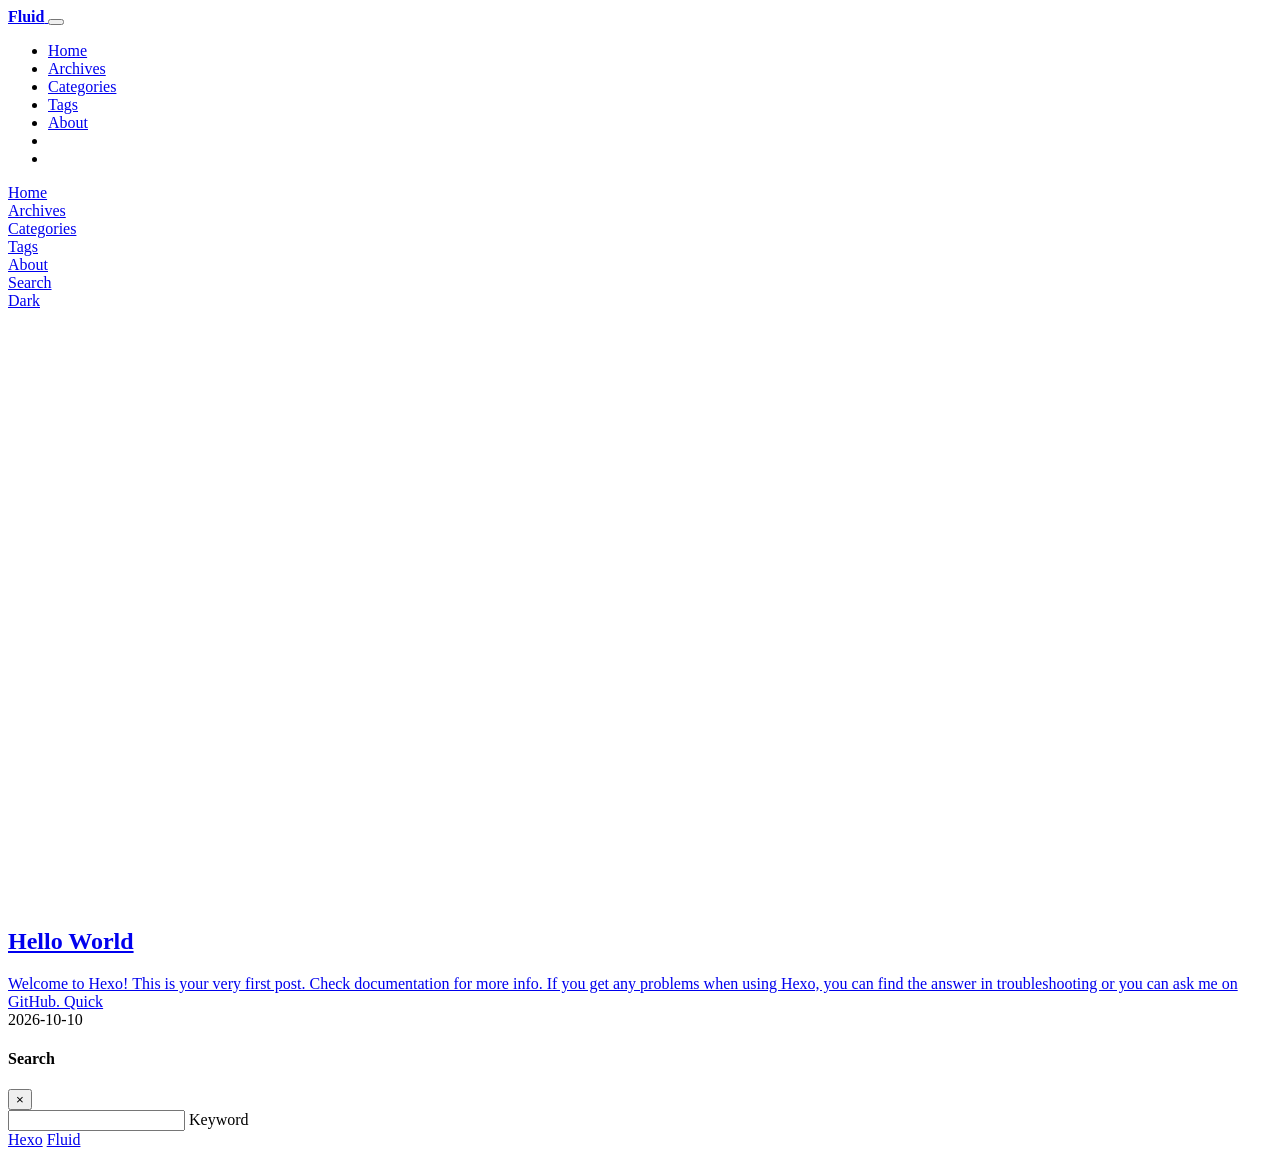
==== commit f8ce6be6: "Site updated: 2026-10-11 21:45:27" ====
--- a/index.html
+++ b/index.html
@@ -1,220 +1,482 @@
+
+
 <!DOCTYPE html>
-<html lang="en">
-    <head>
-    <!-- favicon -->
-    
-        <link rel="shortcut icon" href="/img/favicon.png" type="image/x-icon">
-        <link rel="icon" href="/img/favicon.png" type="image/x-icon">
-    
-    <!-- locale -->
-    <meta charset="utf-8">
-    <meta http-equiv="X-UA-Compatible" content="IE=edge">
-    <meta name="viewport" content="width=device-width, initial-scale=1.0, minimum-scale=1.0" />
-    <!--Description-->
-    
-    <meta name="description" content="">
-    <meta name="keywords" content="">
-    <meta name="author" content="wss655366">
-    <!-- og:description -->
-    <meta name="og:description" content="">
-    <!-- color -->
-    <meta name="theme-color" content="#ffffff">
-    <!--Author-->
-    
-        <meta name="author" content="wss655366">
-    
-    <!--Open Graph Title-->
-    
-    <!--Open Graph type-->
-    <meta property="og:type" content="website"/>
-    <!--Page Cover-->
-    
-    <meta property="og:image" content="http://example.com/rob-w/img/450x450/seira.jpg">
-    <!--Open Graph Site Name-->
-    <meta property="og:site_name" content="Hexo"/>
-    <!-- Title -->
-    
-    <title>Hexo</title>
-    <!-- framework CSS -->
-    <link href="//cdnjs.cloudflare.com/ajax/libs/bulma/0.7.4/css/bulma.min.css" rel="stylesheet">    
-    <!-- google fonts -->
-    <link href="https://fonts.googleapis.com/css?family=Raleway" rel="stylesheet">
-    <!-- Custom styles for this template -->
-    
-<link rel="stylesheet" href="/rob-w/css/index.css">
-
-    
-<link rel="stylesheet" href="/rob-w/css/component.css">
-
-    
-<script src="/rob-w/js/modernizr.custom.js"></script>
-
-    <!-- jquery -->
-    <script src="//cdnjs.cloudflare.com/ajax/libs/jquery/3.3.1/jquery.slim.min.js"></script>
+<html lang="en" data-default-color-scheme=auto>
+
+
+
+<head>
+  <meta charset="UTF-8">
+
+  <link rel="apple-touch-icon" sizes="76x76" href="/rob-w/img/fluid.png">
+  <link rel="icon" href="/rob-w/img/fluid.png">
+  
+
+  <meta name="viewport" content="width=device-width, initial-scale=1.0, maximum-scale=5.0, shrink-to-fit=no">
+  <meta http-equiv="x-ua-compatible" content="ie=edge">
+  
+  <meta name="theme-color" content="#2f4154">
+  <meta name="author" content="wss655366">
+  <meta name="keywords" content="">
+  
+    <meta property="og:type" content="website">
+<meta property="og:title" content="Hexo">
+<meta property="og:url" content="http://example.com/index.html">
+<meta property="og:site_name" content="Hexo">
+<meta property="og:locale" content="en_US">
+<meta property="article:author" content="wss655366">
+<meta name="twitter:card" content="summary_large_image">
+  
+  
+  
+  <title>Hexo</title>
+
+  <link  rel="stylesheet" href="https://lib.baomitu.com/twitter-bootstrap/4.6.1/css/bootstrap.min.css" />
+
+
+
+
+
+<!-- 主题依赖的图标库，不要自行修改 -->
+<!-- Do not modify the link that theme dependent icons -->
+
+<link rel="stylesheet" href="//at.alicdn.com/t/c/font_1749284_5i9bdhy70f8.css">
+
+
+
+<link rel="stylesheet" href="//at.alicdn.com/t/c/font_1736178_k526ubmyhba.css">
+
+
+<link  rel="stylesheet" href="/rob-w/css/main.css" />
+
+
+  <link id="highlight-css" rel="stylesheet" href="/rob-w/css/highlight.css" />
+  
+    <link id="highlight-css-dark" rel="stylesheet" href="/rob-w/css/highlight-dark.css" />
+  
+
+
+
+
+  <script id="fluid-configs">
+    var Fluid = window.Fluid || {};
+    Fluid.ctx = Object.assign({}, Fluid.ctx)
+    var CONFIG = {"hostname":"example.com","root":"/rob-w/","version":"1.9.9","typing":{"enable":true,"typeSpeed":70,"cursorChar":"_","loop":false,"scope":[]},"anchorjs":{"enable":true,"element":"h1,h2,h3,h4,h5,h6","placement":"left","visible":"hover","icon":""},"progressbar":{"enable":true,"height_px":3,"color":"#29d","options":{"showSpinner":false,"trickleSpeed":100}},"code_language":{"enable":true,"default":"TEXT"},"copy_btn":true,"image_caption":{"enable":true},"image_zoom":{"enable":true,"img_url_replace":["",""]},"toc":{"enable":true,"expand_all":true,"placement":"right","headingSelector":"h1,h2,h3,h4,h5,h6","collapseDepth":0},"lazyload":{"enable":true,"loading_img":"/img/loading.gif","onlypost":false,"offset_factor":2},"web_analytics":{"enable":false,"follow_dnt":true,"baidu":null,"google":{"measurement_id":null},"tencent":{"sid":null,"cid":null},"leancloud":{"app_id":null,"app_key":null,"server_url":null,"path":"window.location.pathname","ignore_local":false},"openkounter":{"server_url":"https://open-kounter.mintimate.cn","path":"window.location.pathname","ignore_local":false},"umami":{"src":null,"website_id":null,"domains":null,"start_time":"2024-01-01T00:00:00.000Z","token":null,"api_server":null}},"search_path":"/rob-w/local-search.xml","include_content_in_search":true};
+
+    if (CONFIG.web_analytics.follow_dnt) {
+      var dntVal = navigator.doNotTrack || window.doNotTrack || navigator.msDoNotTrack;
+      Fluid.ctx.dnt = dntVal && (dntVal.startsWith('1') || dntVal.startsWith('yes') || dntVal.startsWith('on'));
+    }
+  </script>
+  <script  src="/rob-w/js/utils.js" ></script>
+  <script  src="/rob-w/js/color-schema.js" ></script>
+  
+
+
+  
 <meta name="generator" content="Hexo 8.1.2"></head>
-    <body class="has-background-light">
-        <div id="loader-wrapper">
-            <div id="loader"></div>
-            <div class="loader-section"></div>
-        </div>
-        <nav class="navbar is-fixed-top is-white has-bg-shadow" role="navigation" aria-label="main navigation">
+
+
+<body>
+  
+
+  <header>
+    
+
+<div class="header-inner" style="height: 100vh;">
+  <nav id="navbar" class="navbar fixed-top  navbar-expand-lg navbar-dark scrolling-navbar">
+  <div class="container">
+    <a class="navbar-brand" href="/rob-w/">
+      <strong>Fluid</strong>
+    </a>
+
+    <button id="navbar-toggler-btn" class="navbar-toggler" type="button" data-toggle="collapse"
+            data-target="#navbarSupportedContent"
+            aria-controls="navbarSupportedContent" aria-expanded="false" aria-label="Toggle navigation">
+      <div class="animated-icon"><span></span><span></span><span></span></div>
+    </button>
+
+    <!-- Collapsible content (desktop) -->
+    <div class="collapse navbar-collapse" id="navbarSupportedContent">
+      <ul class="navbar-nav ml-auto text-center">
+        
+          
+          
+          
+          
+            <li class="nav-item">
+              <a class="nav-link" href="/rob-w/" target="_self">
+                <i class="iconfont icon-home-fill"></i>
+                <span>Home</span>
+              </a>
+            </li>
+          
+        
+          
+          
+          
+          
+            <li class="nav-item">
+              <a class="nav-link" href="/rob-w/archives/" target="_self">
+                <i class="iconfont icon-archive-fill"></i>
+                <span>Archives</span>
+              </a>
+            </li>
+          
+        
+          
+          
+          
+          
+            <li class="nav-item">
+              <a class="nav-link" href="/rob-w/categories/" target="_self">
+                <i class="iconfont icon-category-fill"></i>
+                <span>Categories</span>
+              </a>
+            </li>
+          
+        
+          
+          
+          
+          
+            <li class="nav-item">
+              <a class="nav-link" href="/rob-w/tags/" target="_self">
+                <i class="iconfont icon-tags-fill"></i>
+                <span>Tags</span>
+              </a>
+            </li>
+          
+        
+          
+          
+          
+          
+            <li class="nav-item">
+              <a class="nav-link" href="/rob-w/about/" target="_self">
+                <i class="iconfont icon-user-fill"></i>
+                <span>About</span>
+              </a>
+            </li>
+          
+        
+        
+          <li class="nav-item" id="search-btn">
+            <a class="nav-link" target="_self" href="javascript:;" data-toggle="modal" data-target="#modalSearch" aria-label="Search">
+              <i class="iconfont icon-search"></i>
+            </a>
+          </li>
+          
+        
+        
+          <li class="nav-item" id="color-toggle-btn">
+            <a class="nav-link" target="_self" href="javascript:;" aria-label="Color Toggle">
+              <i class="iconfont icon-dark" id="color-toggle-icon"></i>
+            </a>
+          </li>
+        
+      </ul>
+    </div>
+  </div>
+</nav>
+
+<!-- Mobile grid menu overlay -->
+<div id="mobile-grid-menu" class="d-lg-none">
+  <div class="mobile-grid-menu-inner">
     <div class="container">
-        <div class="navbar-brand">
-            <a class="navbar-item" href="/rob-w/">
-                <img src="/rob-w/img/logo2.svg" height="28" alt="logo">
+      <div class="row">
+        
+          
+          
+          
+          
+            <div class="col-4 mobile-grid-cell">
+              <a href="/rob-w/" target="_self">
+                <div class="mobile-grid-item">
+                  <i class="iconfont icon-home-fill"></i>
+                  <span>Home</span>
+                </div>
+              </a>
+            </div>
+          
+        
+          
+          
+          
+          
+            <div class="col-4 mobile-grid-cell">
+              <a href="/rob-w/archives/" target="_self">
+                <div class="mobile-grid-item">
+                  <i class="iconfont icon-archive-fill"></i>
+                  <span>Archives</span>
+                </div>
+              </a>
+            </div>
+          
+        
+          
+          
+          
+          
+            <div class="col-4 mobile-grid-cell">
+              <a href="/rob-w/categories/" target="_self">
+                <div class="mobile-grid-item">
+                  <i class="iconfont icon-category-fill"></i>
+                  <span>Categories</span>
+                </div>
+              </a>
+            </div>
+          
+        
+          
+          
+          
+          
+            <div class="col-4 mobile-grid-cell">
+              <a href="/rob-w/tags/" target="_self">
+                <div class="mobile-grid-item">
+                  <i class="iconfont icon-tags-fill"></i>
+                  <span>Tags</span>
+                </div>
+              </a>
+            </div>
+          
+        
+          
+          
+          
+          
+            <div class="col-4 mobile-grid-cell">
+              <a href="/rob-w/about/" target="_self">
+                <div class="mobile-grid-item">
+                  <i class="iconfont icon-user-fill"></i>
+                  <span>About</span>
+                </div>
+              </a>
+            </div>
+          
+        
+        
+          <div class="col-4 mobile-grid-cell" id="mobile-search-btn">
+            <a href="javascript:;" data-toggle="modal" data-target="#modalSearch" aria-label="Search">
+              <div class="mobile-grid-item">
+                <i class="iconfont icon-search"></i>
+                <span>Search</span>
+              </div>
             </a>
-            <a role="button" class="navbar-burger burger" aria-label="menu" aria-expanded="false" data-target="navbarBasicExample">
-                <span aria-hidden="true"></span>
-                <span aria-hidden="true"></span>
-                <span aria-hidden="true"></span>
+          </div>
+        
+        
+          <div class="col-4 mobile-grid-cell" id="mobile-color-toggle-btn"
+               data-label-light="Light"
+               data-label-dark="Dark">
+            <a href="javascript:;" aria-label="Color Toggle">
+              <div class="mobile-grid-item">
+                <i class="iconfont icon-dark" id="mobile-color-toggle-icon"></i>
+                <span id="mobile-color-toggle-label">Dark</span>
+              </div>
             </a>
-        </div>
-        <div id="navbarBasicExample" class="navbar-menu">
-            <div class="navbar-start">
-                
-                    <a class="navbar-item" href="/about">
-                    <!-- <span class="icon"><i class="fas fa-about"> </i></span> -->
-                    &nbsp;About </a>
-                
-                    <a class="navbar-item" href="/friends">
-                    <!-- <span class="icon"><i class="fas fa-friends"> </i></span> -->
-                    &nbsp;Friends </a>
-                
-                
-            </div>
-            <div class="navbar-end">
-                <div class="navbar-item">
-                    <div class="field is-grouped">
-                        <p class="control">
-                            
-                            
-                                <a class="button has-transparent-bg" target="_blank" rel="noopener" href="https://gitlab.com/sira313"><span class="icon"> <i class="fab fa-gitlab"></i> </span></a>
-                            
-                            
-                            
-                                <a class="button has-transparent-bg" target="_blank" rel="noopener" href="https://twitter.com/aflasio"><span class="icon"> <i class="fab fa-twitter"></i> </span></a>
-                            
-                            
-                            
-                                <a class="button has-transparent-bg" target="_blank" rel="noopener" href="https://facebook.com/aflasio.art"><span class="icon"> <i class="fab fa-facebook"></i> </span></a>
-                            
-                            
-                            
-                                <a class="button has-transparent-bg" href="mailto:sira.argia@gmail.com" title="email"> <span class="icon"><i class="fas fa-envelope"></i> </span></a>
-                            
-                            
-                            
-                                <a class="button has-transparent-bg" target="_blank" rel="noopener" href="https://t.me/aflasio"><span class="icon"> <i class="fab fa-telegram"></i> </span></a>
-                            
-                            
-                    </div>
-                </div>
-            </div>
-        </div>
+          </div>
+        
+      </div>
     </div>
-</nav>
-        <div class="container">
-            <div class="hero">
-    <div class="hero-body has-text-centered">
-    <div class="box has-bg-shadow margin-bottom-8" style="border-radius: 10px">
-  <div class="media">
-    <figure class="image">
-      <img src="/rob-w/img/cover.jpg" style="border-top-left-radius:10px;border-top-right-radius:10px;" alt="Hexo">
-    </figure>
-  </div>
-  <figure id="profile_pic" class="image is-128x128 has-image-centered">
-    <img class="is-rounded" src="/rob-w/img/450x450/seira.jpg" alt="profile pic" style="background: white;padding: 4px">
-  </figure>
-  <div class="profile_info">
-    <h1 class="title is-3"> Hexo </h1>
-    <h2 class="subtitle is-6" style="margin-bottom: 0.8rem">  </h2>
-    <span class="button is-static is-small" style="border: unset"><span class="icon"><i class="fas fa-map-marker-alt"></i></span>&nbsp;Indonesia, West Borneo</span>
   </div>
 </div>
 
-
-        <ul class="grid effect-8 main" id="grid">
-            
-                <li>   
-    <div class="work">
-        <figure class="image has-shadow-hover has-rounded-corner">
-            <a href="/rob-w/2026/10/10/hello-world/">
-                <img src="/img/seira.jpg" class="has-rounded-corner" alt="Hello World"/>
-                <div class="caption has-rounded-corner">
-                    <div class="work_title">
-                        <h1 class="title is-6">Hello World</h1>
-                    </div>
-                </div>
-            </a>
-        </figure>
+  
+
+<div id="banner" class="banner" parallax=true
+     style="background: url('/rob-w/img/default.png') no-repeat center center; background-size: cover;">
+  <div class="full-bg-img">
+    <div class="mask flex-center" style="background-color: rgba(0, 0, 0, 0.3)">
+      <div class="banner-text text-center fade-in-up">
+        <div class="h2">
+          
+            <span id="subtitle" data-typed-text="An elegant Material-Design theme for Hexo"></span>
+          
+        </div>
+
+        
+      </div>
+
+      
+        <div class="scroll-down-bar">
+          <i class="iconfont icon-arrowdown"></i>
+        </div>
+      
     </div>
-</li>
-
-            
-        </ul>
-        
+  </div>
+</div>
+
+
+
+</div>
+
+  </header>
+
+  <main>
+    
+      <div class="container nopadding-x-md">
+        <div id="board"
+          style="margin-top: 0">
+          
+          <div class="container">
+            <div class="row">
+              <div class="col-12 col-md-10 m-auto">
+                
+
+<h1 style="display: none">Hexo</h1>
+
+  <div class="row mx-auto index-card">
+    
+    
+    <article class="col-12 col-md-12 mx-auto index-info">
+      <h2 class="index-header">
+        
+        <a href="/rob-w/2026/10/10/hello-world/" target="_self">
+          Hello World
+        </a>
+      </h2>
+
+      
+      <a class="index-excerpt index-excerpt__noimg" href="/rob-w/2026/10/10/hello-world/" target="_self">
+        <div>
+          Welcome to Hexo! This is your very first post. Check documentation for more info. If you get any problems when using Hexo, you can find the answer in troubleshooting or you can ask me on GitHub. Quick
+        </div>
+      </a>
+
+      <div class="index-btm post-metas">
+        
+          <div class="post-meta mr-3">
+            <i class="iconfont icon-date"></i>
+            <time datetime="2026-10-10 21:06" pubdate>
+              2026-10-10
+            </time>
+          </div>
+        
+        
+        
+      </div>
+    </article>
+  </div>
+
+
+
+
+
+              </div>
+            </div>
+          </div>
+        </div>
+      </div>
+    
+
+    
+      <a id="scroll-top-button" aria-label="TOP" href="#" role="button">
+        <i class="iconfont icon-arrowup" aria-hidden="true"></i>
+      </a>
+    
+
+    
+      <div class="modal fade" id="modalSearch" tabindex="-1" role="dialog" aria-labelledby="ModalLabel"
+     aria-hidden="true">
+  <div class="modal-dialog modal-dialog-scrollable modal-lg" role="document">
+    <div class="modal-content">
+      <div class="modal-header text-center">
+        <h4 class="modal-title w-100 font-weight-bold">Search</h4>
+        <button type="button" id="local-search-close" class="close" data-dismiss="modal" aria-label="Close">
+          <span aria-hidden="true">&times;</span>
+        </button>
+      </div>
+      <div class="modal-body mx-3">
+        <div class="md-form mb-5">
+          <input type="text" id="local-search-input" class="form-control validate">
+          <label data-error="x" data-success="v" for="local-search-input">Keyword</label>
+        </div>
+        <div class="list-group" id="local-search-result"></div>
+      </div>
     </div>
+  </div>
 </div>
-        </div>
-    </body>
-    <footer>
-        
-<div class="footer">
-    <div class="content has-text-centered">
-      <p>
-        &copy; 2018-2019 <a href="/rob-w/">Hexo</a><br>
-        Powered by <a target="_blank" rel="noopener" href="https://hexo.io">Hexo</a> and <a target="_blank" rel="noopener" href="https://bulma.io">Bulma</a><br>
-        Theme source code is on <a target="_blank" rel="noopener" href="https://github.com/sira313/hexo-theme-griddy">Github</a>
-      </p>
+
+    
+
+    
+  </main>
+
+  <footer>
+    <div class="footer-inner">
+  
+    <div class="footer-content">
+       <a href="https://hexo.io" target="_blank" rel="nofollow noopener"><span>Hexo</span></a> <i class="iconfont icon-love"></i> <a href="https://github.com/fluid-dev/hexo-theme-fluid" target="_blank" rel="nofollow noopener"><span>Fluid</span></a> 
     </div>
+  
+  
+  
 </div>
-    </footer>
-    <!-- IE10 viewport hack for Surface/desktop Windows 8 bug -->
-<!-- Gallery -->
-<link rel="stylesheet" href="//cdnjs.cloudflare.com/ajax/libs/fancybox/3.5.7/jquery.fancybox.min.css" />
-<script src="//cdnjs.cloudflare.com/ajax/libs/fancybox/3.5.7/jquery.fancybox.min.js"></script>
-<!-- masonry for gallery -->
-
-<script src="/rob-w/js/app.js"></script>
-
-
-<script src="/rob-w/js/masonry.pkgd.min.js"></script>
-
-
-<script src="/rob-w/js/imagesloaded.js"></script>
-
-
-<script src="/rob-w/js/classie.js"></script>
-
-
-<script src="/rob-w/js/AnimOnScroll.js"></script>
-
-
-<script src="/rob-w/js/AnimOnScroll.js"></script>
-
-<script>
- var grid = document.getElementById( 'grid' );
- if (grid) {
-	new AnimOnScroll(grid, {
-		minDuration : 0.4,
-		maxDuration : 0.7,
-		viewportFactor : 0.2
-	} );
-}
-</script>
-<!-- fontawesome -->
-<script src="//cdnjs.cloudflare.com/ajax/libs/font-awesome/5.8.1/js/all.min.js"></script>
-<!-- comments -->
-
-
-
-    <script>
-        (function(i,s,o,g,r,a,m){i['GoogleAnalyticsObject']=r;i[r]=i[r]||function(){
-                    (i[r].q=i[r].q||[]).push(arguments)},i[r].l=1*new Date();a=s.createElement(o),
-                m=s.getElementsByTagName(o)[0];a.async=1;a.src=g;m.parentNode.insertBefore(a,m)
-        })(window,document,'script','//www.google-analytics.com/analytics.js','ga');
-        ga('create', 'UA-128493937-1', 'auto');
-        ga('send', 'pageview');
-    </script>
-
-</html>+
+  </footer>
+
+  <!-- Scripts -->
+  
+  <script  src="https://lib.baomitu.com/nprogress/0.2.0/nprogress.min.js" ></script>
+  <link  rel="stylesheet" href="https://lib.baomitu.com/nprogress/0.2.0/nprogress.min.css" />
+
+  <script>
+    NProgress.configure({"showSpinner":false,"trickleSpeed":100})
+    NProgress.start()
+    window.addEventListener('load', function() {
+      NProgress.done();
+    })
+  </script>
+
+
+<script  src="https://lib.baomitu.com/jquery/3.6.4/jquery.min.js" ></script>
+<script  src="https://lib.baomitu.com/twitter-bootstrap/4.6.1/js/bootstrap.min.js" ></script>
+<script  src="/rob-w/js/events.js" ></script>
+<script  src="/rob-w/js/plugins.js" ></script>
+
+
+  <script  src="https://lib.baomitu.com/typed.js/2.0.12/typed.min.js" ></script>
+  <script>
+    (function (window, document) {
+      var typing = Fluid.plugins.typing;
+      var subtitle = document.getElementById('subtitle');
+      if (!subtitle || !typing) {
+        return;
+      }
+      var text = subtitle.getAttribute('data-typed-text');
+      
+        typing(text);
+      
+    })(window, document);
+  </script>
+
+
+
+
+  
+    <script  src="/rob-w/js/img-lazyload.js" ></script>
+  
+
+
+
+
+  <script  src="/rob-w/js/local-search.js" ></script>
+
+
+
+
+
+<!-- 主题的启动项，将它保持在最底部 -->
+<!-- the boot of the theme, keep it at the bottom -->
+<script  src="/rob-w/js/boot.js" ></script>
+
+
+  
+
+  <noscript>
+    <div class="noscript-warning">Blog works best with JavaScript enabled</div>
+  </noscript>
+</body>
+</html>
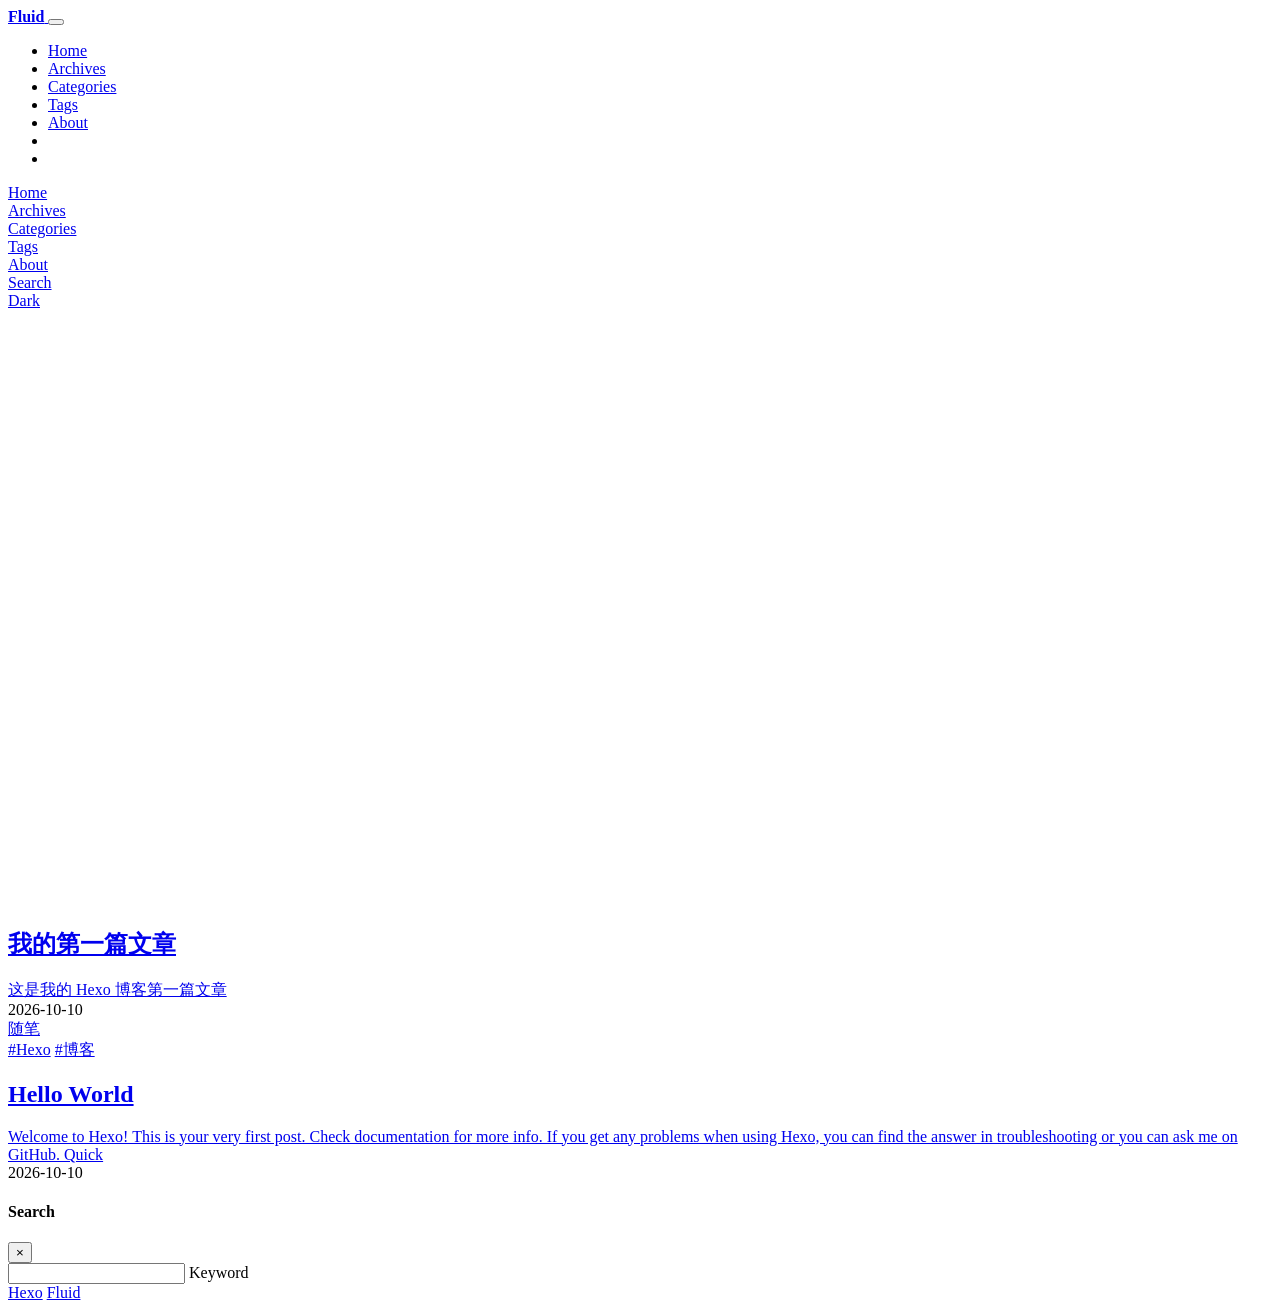
==== commit e1691763: "Site updated: 2026-10-11 22:01:41" ====
--- a/index.html
+++ b/index.html
@@ -326,6 +326,69 @@
                 
 
 <h1 style="display: none">Hexo</h1>
+
+  <div class="row mx-auto index-card">
+    
+    
+    <article class="col-12 col-md-12 mx-auto index-info">
+      <h2 class="index-header">
+        
+        <a href="/rob-w/2026/10/10/%E6%88%91%E7%9A%84%E7%AC%AC%E4%B8%80%E7%AF%87%E6%96%87%E7%AB%A0/" target="_self">
+          我的第一篇文章
+        </a>
+      </h2>
+
+      
+      <a class="index-excerpt index-excerpt__noimg" href="/rob-w/2026/10/10/%E6%88%91%E7%9A%84%E7%AC%AC%E4%B8%80%E7%AF%87%E6%96%87%E7%AB%A0/" target="_self">
+        <div>
+          这是我的 Hexo 博客第一篇文章
+        </div>
+      </a>
+
+      <div class="index-btm post-metas">
+        
+          <div class="post-meta mr-3">
+            <i class="iconfont icon-date"></i>
+            <time datetime="2026-10-10 22:00" pubdate>
+              2026-10-10
+            </time>
+          </div>
+        
+        
+          <div class="post-meta mr-3 d-flex align-items-center">
+            <i class="iconfont icon-category"></i>
+            
+
+<span class="category-chains">
+  
+  
+    
+      <span class="category-chain">
+        
+  <a href="/rob-w/categories/%E9%9A%8F%E7%AC%94/" class="category-chain-item">随笔</a>
+  
+  
+
+      </span>
+    
+  
+</span>
+
+          </div>
+        
+        
+          <div class="post-meta">
+            <i class="iconfont icon-tags"></i>
+            
+              <a href="/rob-w/tags/Hexo/">#Hexo</a>
+            
+              <a href="/rob-w/tags/%E5%8D%9A%E5%AE%A2/">#博客</a>
+            
+          </div>
+        
+      </div>
+    </article>
+  </div>
 
   <div class="row mx-auto index-card">
     
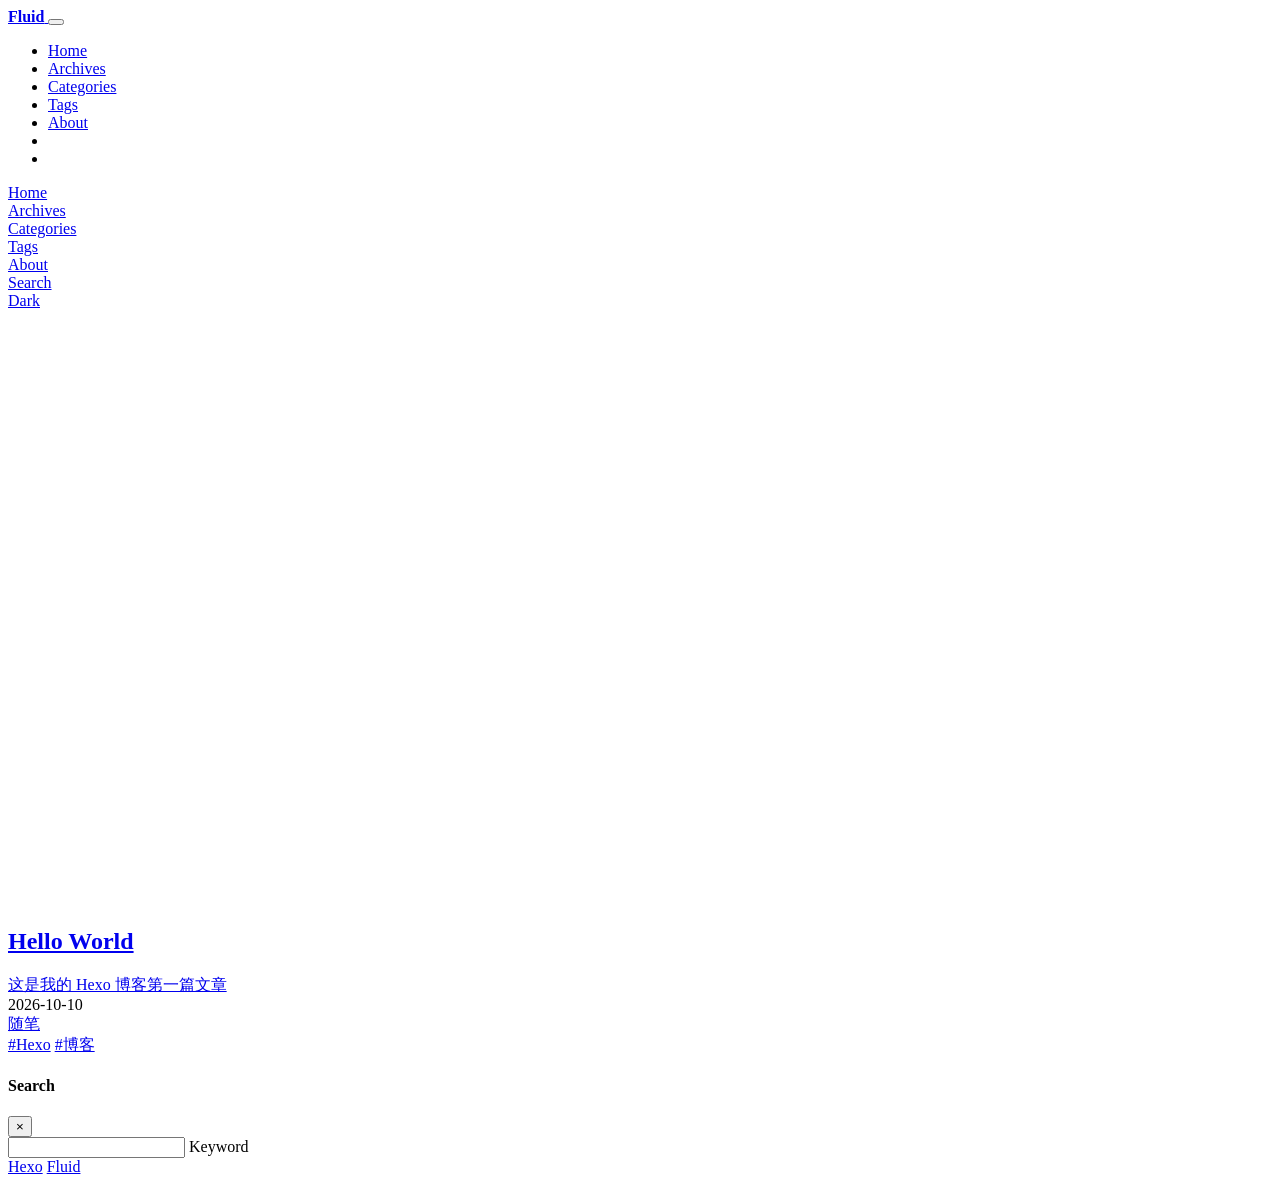
==== commit f3b942e4: "Site updated: 2026-10-11 22:11:17" ====
--- a/index.html
+++ b/index.html
@@ -333,13 +333,13 @@
     <article class="col-12 col-md-12 mx-auto index-info">
       <h2 class="index-header">
         
-        <a href="/rob-w/2026/10/10/%E6%88%91%E7%9A%84%E7%AC%AC%E4%B8%80%E7%AF%87%E6%96%87%E7%AB%A0/" target="_self">
-          我的第一篇文章
+        <a href="/rob-w/2026/10/10/hello-world/" target="_self">
+          Hello World
         </a>
       </h2>
 
       
-      <a class="index-excerpt index-excerpt__noimg" href="/rob-w/2026/10/10/%E6%88%91%E7%9A%84%E7%AC%AC%E4%B8%80%E7%AF%87%E6%96%87%E7%AB%A0/" target="_self">
+      <a class="index-excerpt index-excerpt__noimg" href="/rob-w/2026/10/10/hello-world/" target="_self">
         <div>
           这是我的 Hexo 博客第一篇文章
         </div>
@@ -385,39 +385,6 @@
               <a href="/rob-w/tags/%E5%8D%9A%E5%AE%A2/">#博客</a>
             
           </div>
-        
-      </div>
-    </article>
-  </div>
-
-  <div class="row mx-auto index-card">
-    
-    
-    <article class="col-12 col-md-12 mx-auto index-info">
-      <h2 class="index-header">
-        
-        <a href="/rob-w/2026/10/10/hello-world/" target="_self">
-          Hello World
-        </a>
-      </h2>
-
-      
-      <a class="index-excerpt index-excerpt__noimg" href="/rob-w/2026/10/10/hello-world/" target="_self">
-        <div>
-          Welcome to Hexo! This is your very first post. Check documentation for more info. If you get any problems when using Hexo, you can find the answer in troubleshooting or you can ask me on GitHub. Quick
-        </div>
-      </a>
-
-      <div class="index-btm post-metas">
-        
-          <div class="post-meta mr-3">
-            <i class="iconfont icon-date"></i>
-            <time datetime="2026-10-10 21:06" pubdate>
-              2026-10-10
-            </time>
-          </div>
-        
-        
         
       </div>
     </article>
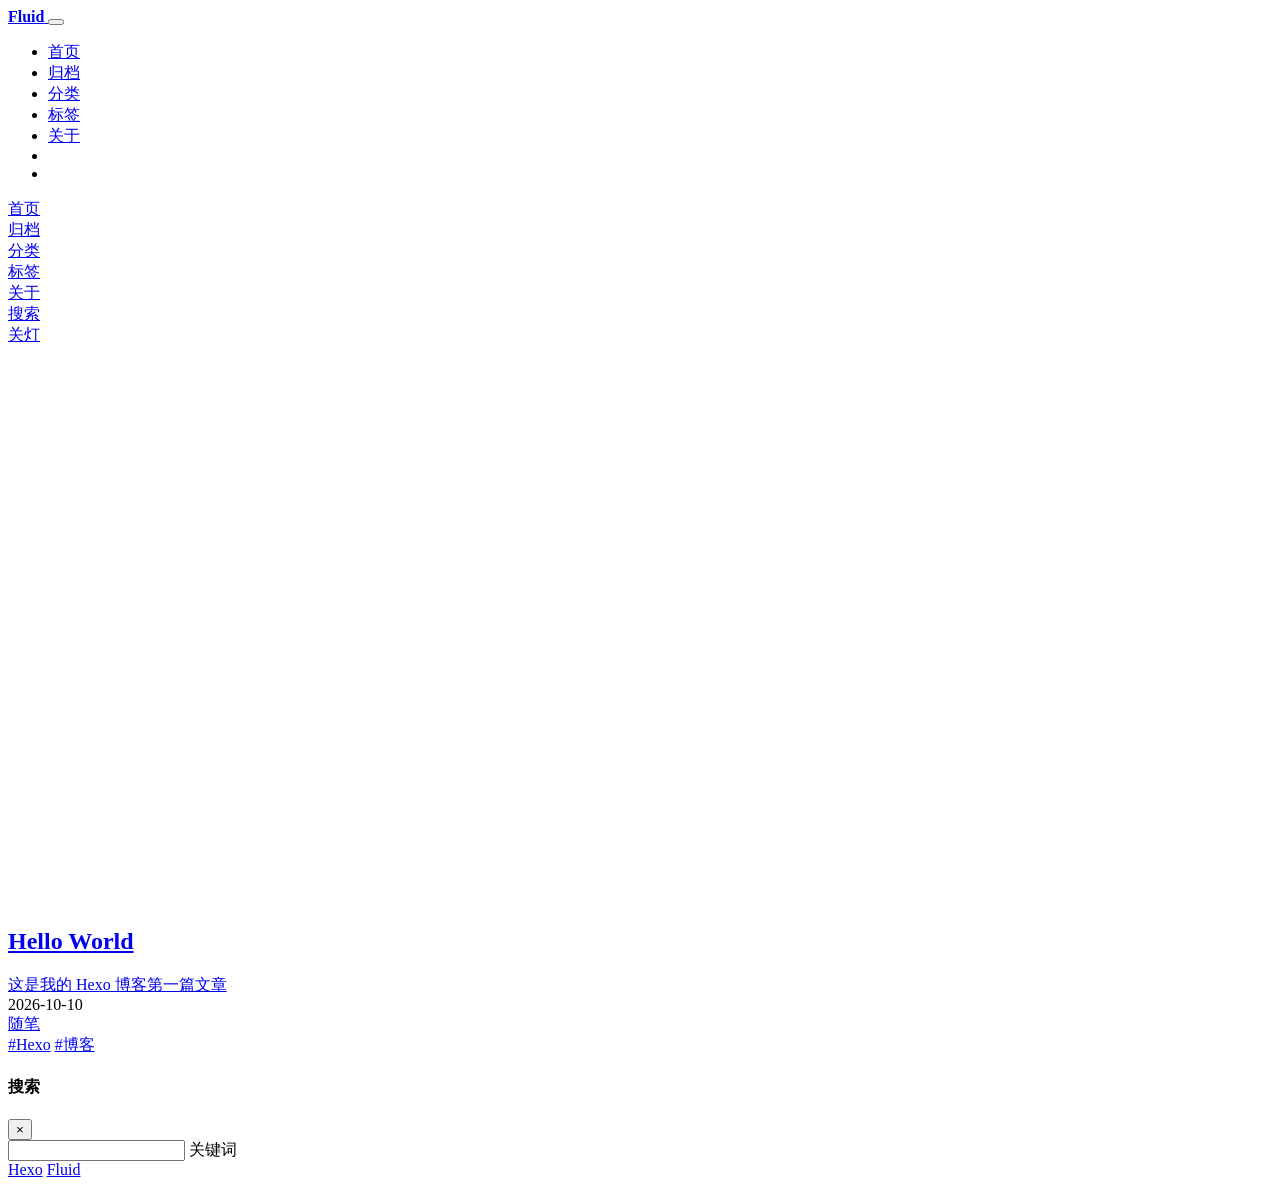
==== commit 41a7530b: "Site updated: 2026-10-11 22:33:48" ====
--- a/index.html
+++ b/index.html
@@ -1,7 +1,7 @@
 
 
 <!DOCTYPE html>
-<html lang="en" data-default-color-scheme=auto>
+<html lang="zh-CN" data-default-color-scheme=auto>
 
 
 
@@ -21,9 +21,9 @@
   
     <meta property="og:type" content="website">
 <meta property="og:title" content="Hexo">
-<meta property="og:url" content="http://example.com/index.html">
+<meta property="og:url" content="https://wss5366.qicp.net/index.html">
 <meta property="og:site_name" content="Hexo">
-<meta property="og:locale" content="en_US">
+<meta property="og:locale" content="zh_CN">
 <meta property="article:author" content="wss655366">
 <meta name="twitter:card" content="summary_large_image">
   
@@ -61,7 +61,7 @@
   <script id="fluid-configs">
     var Fluid = window.Fluid || {};
     Fluid.ctx = Object.assign({}, Fluid.ctx)
-    var CONFIG = {"hostname":"example.com","root":"/rob-w/","version":"1.9.9","typing":{"enable":true,"typeSpeed":70,"cursorChar":"_","loop":false,"scope":[]},"anchorjs":{"enable":true,"element":"h1,h2,h3,h4,h5,h6","placement":"left","visible":"hover","icon":""},"progressbar":{"enable":true,"height_px":3,"color":"#29d","options":{"showSpinner":false,"trickleSpeed":100}},"code_language":{"enable":true,"default":"TEXT"},"copy_btn":true,"image_caption":{"enable":true},"image_zoom":{"enable":true,"img_url_replace":["",""]},"toc":{"enable":true,"expand_all":true,"placement":"right","headingSelector":"h1,h2,h3,h4,h5,h6","collapseDepth":0},"lazyload":{"enable":true,"loading_img":"/img/loading.gif","onlypost":false,"offset_factor":2},"web_analytics":{"enable":false,"follow_dnt":true,"baidu":null,"google":{"measurement_id":null},"tencent":{"sid":null,"cid":null},"leancloud":{"app_id":null,"app_key":null,"server_url":null,"path":"window.location.pathname","ignore_local":false},"openkounter":{"server_url":"https://open-kounter.mintimate.cn","path":"window.location.pathname","ignore_local":false},"umami":{"src":null,"website_id":null,"domains":null,"start_time":"2024-01-01T00:00:00.000Z","token":null,"api_server":null}},"search_path":"/rob-w/local-search.xml","include_content_in_search":true};
+    var CONFIG = {"hostname":"wss5366.qicp.net","root":"/rob-w/","version":"1.9.9","typing":{"enable":true,"typeSpeed":70,"cursorChar":"_","loop":false,"scope":[]},"anchorjs":{"enable":true,"element":"h1,h2,h3,h4,h5,h6","placement":"left","visible":"hover","icon":""},"progressbar":{"enable":true,"height_px":3,"color":"#29d","options":{"showSpinner":false,"trickleSpeed":100}},"code_language":{"enable":true,"default":"TEXT"},"copy_btn":true,"image_caption":{"enable":true},"image_zoom":{"enable":true,"img_url_replace":["",""]},"toc":{"enable":true,"expand_all":true,"placement":"right","headingSelector":"h1,h2,h3,h4,h5,h6","collapseDepth":0},"lazyload":{"enable":true,"loading_img":"/img/loading.gif","onlypost":false,"offset_factor":2},"web_analytics":{"enable":false,"follow_dnt":true,"baidu":null,"google":{"measurement_id":null},"tencent":{"sid":null,"cid":null},"leancloud":{"app_id":null,"app_key":null,"server_url":null,"path":"window.location.pathname","ignore_local":false},"openkounter":{"server_url":"https://open-kounter.mintimate.cn","path":"window.location.pathname","ignore_local":false},"umami":{"src":null,"website_id":null,"domains":null,"start_time":"2024-01-01T00:00:00.000Z","token":null,"api_server":null}},"search_path":"/rob-w/local-search.xml","include_content_in_search":true};
 
     if (CONFIG.web_analytics.follow_dnt) {
       var dntVal = navigator.doNotTrack || window.doNotTrack || navigator.msDoNotTrack;
@@ -107,7 +107,7 @@
             <li class="nav-item">
               <a class="nav-link" href="/rob-w/" target="_self">
                 <i class="iconfont icon-home-fill"></i>
-                <span>Home</span>
+                <span>首页</span>
               </a>
             </li>
           
@@ -119,7 +119,7 @@
             <li class="nav-item">
               <a class="nav-link" href="/rob-w/archives/" target="_self">
                 <i class="iconfont icon-archive-fill"></i>
-                <span>Archives</span>
+                <span>归档</span>
               </a>
             </li>
           
@@ -131,7 +131,7 @@
             <li class="nav-item">
               <a class="nav-link" href="/rob-w/categories/" target="_self">
                 <i class="iconfont icon-category-fill"></i>
-                <span>Categories</span>
+                <span>分类</span>
               </a>
             </li>
           
@@ -143,7 +143,7 @@
             <li class="nav-item">
               <a class="nav-link" href="/rob-w/tags/" target="_self">
                 <i class="iconfont icon-tags-fill"></i>
-                <span>Tags</span>
+                <span>标签</span>
               </a>
             </li>
           
@@ -155,7 +155,7 @@
             <li class="nav-item">
               <a class="nav-link" href="/rob-w/about/" target="_self">
                 <i class="iconfont icon-user-fill"></i>
-                <span>About</span>
+                <span>关于</span>
               </a>
             </li>
           
@@ -194,7 +194,7 @@
               <a href="/rob-w/" target="_self">
                 <div class="mobile-grid-item">
                   <i class="iconfont icon-home-fill"></i>
-                  <span>Home</span>
+                  <span>首页</span>
                 </div>
               </a>
             </div>
@@ -208,7 +208,7 @@
               <a href="/rob-w/archives/" target="_self">
                 <div class="mobile-grid-item">
                   <i class="iconfont icon-archive-fill"></i>
-                  <span>Archives</span>
+                  <span>归档</span>
                 </div>
               </a>
             </div>
@@ -222,7 +222,7 @@
               <a href="/rob-w/categories/" target="_self">
                 <div class="mobile-grid-item">
                   <i class="iconfont icon-category-fill"></i>
-                  <span>Categories</span>
+                  <span>分类</span>
                 </div>
               </a>
             </div>
@@ -236,7 +236,7 @@
               <a href="/rob-w/tags/" target="_self">
                 <div class="mobile-grid-item">
                   <i class="iconfont icon-tags-fill"></i>
-                  <span>Tags</span>
+                  <span>标签</span>
                 </div>
               </a>
             </div>
@@ -250,7 +250,7 @@
               <a href="/rob-w/about/" target="_self">
                 <div class="mobile-grid-item">
                   <i class="iconfont icon-user-fill"></i>
-                  <span>About</span>
+                  <span>关于</span>
                 </div>
               </a>
             </div>
@@ -261,19 +261,19 @@
             <a href="javascript:;" data-toggle="modal" data-target="#modalSearch" aria-label="Search">
               <div class="mobile-grid-item">
                 <i class="iconfont icon-search"></i>
-                <span>Search</span>
+                <span>搜索</span>
               </div>
             </a>
           </div>
         
         
           <div class="col-4 mobile-grid-cell" id="mobile-color-toggle-btn"
-               data-label-light="Light"
-               data-label-dark="Dark">
+               data-label-light="开灯"
+               data-label-dark="关灯">
             <a href="javascript:;" aria-label="Color Toggle">
               <div class="mobile-grid-item">
                 <i class="iconfont icon-dark" id="mobile-color-toggle-icon"></i>
-                <span id="mobile-color-toggle-label">Dark</span>
+                <span id="mobile-color-toggle-label">关灯</span>
               </div>
             </a>
           </div>
@@ -413,7 +413,7 @@
   <div class="modal-dialog modal-dialog-scrollable modal-lg" role="document">
     <div class="modal-content">
       <div class="modal-header text-center">
-        <h4 class="modal-title w-100 font-weight-bold">Search</h4>
+        <h4 class="modal-title w-100 font-weight-bold">搜索</h4>
         <button type="button" id="local-search-close" class="close" data-dismiss="modal" aria-label="Close">
           <span aria-hidden="true">&times;</span>
         </button>
@@ -421,7 +421,7 @@
       <div class="modal-body mx-3">
         <div class="md-form mb-5">
           <input type="text" id="local-search-input" class="form-control validate">
-          <label data-error="x" data-success="v" for="local-search-input">Keyword</label>
+          <label data-error="x" data-success="v" for="local-search-input">关键词</label>
         </div>
         <div class="list-group" id="local-search-result"></div>
       </div>
@@ -506,7 +506,7 @@
   
 
   <noscript>
-    <div class="noscript-warning">Blog works best with JavaScript enabled</div>
+    <div class="noscript-warning">博客在允许 JavaScript 运行的环境下浏览效果更佳</div>
   </noscript>
 </body>
 </html>
